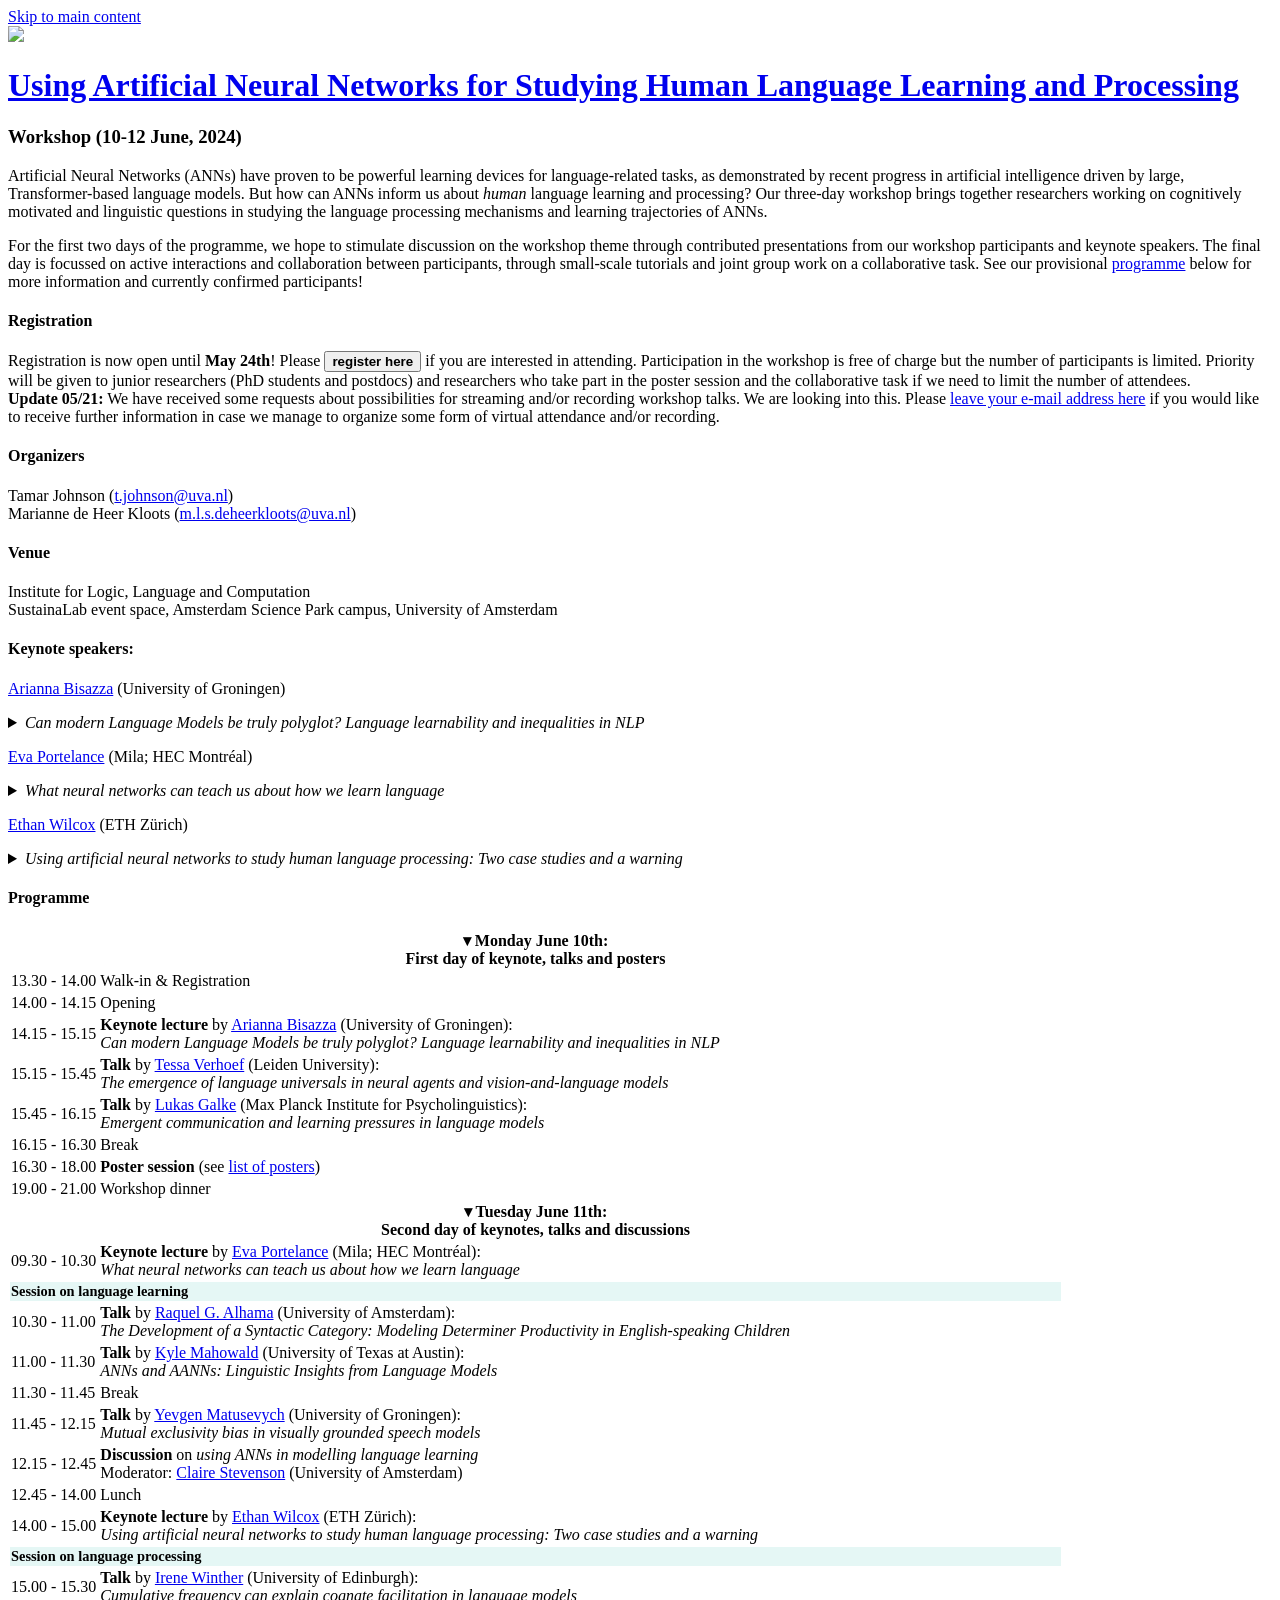
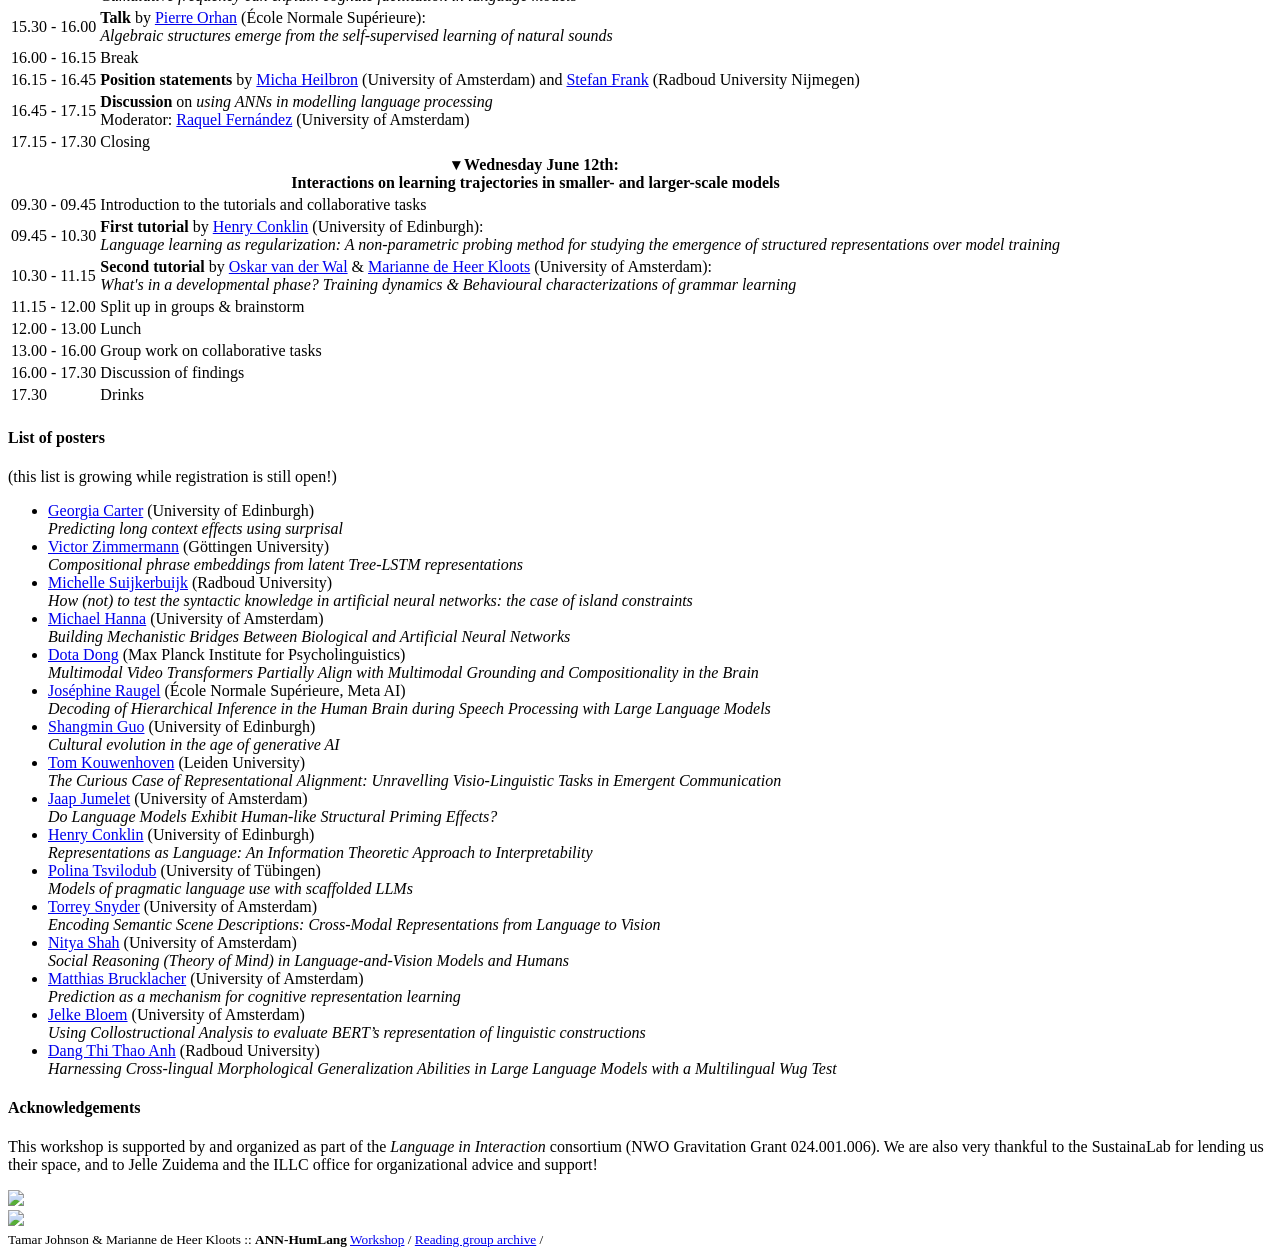
==== ANN-HumLang/public/index.html @ 390c426d "add posters" ====
<!DOCTYPE html>
<html lang="en-US">

<head>
	<meta name="generator" content="Hugo 0.124.1">
  <meta http-equiv="X-Clacks-Overhead" content="GNU Terry Pratchett" />
  <meta charset="utf-8">
  <meta name="viewport" content="width=device-width, initial-scale=1.0" />
<link rel="shortcut icon" href="https://ANN-HumLang.github.io/images/favicon.png" />
<title>Using Artificial Neural Networks for Studying Human Language Learning and Processing</title>
<meta name="title" content="Using Artificial Neural Networks for Studying Human Language Learning and Processing" />
<meta name="description" content="Workshop organized at Institute for Logic, Language, and Computation, University of Amsterdam." />
<meta name="keywords" content="" />






  
  <meta property="og:title" content="" />
<meta property="og:description" content="Workshop organized at Institute for Logic, Language, and Computation, University of Amsterdam." />
<meta property="og:type" content="website" />
<meta property="og:url" content="https://ANN-HumLang.github.io/" /><meta property="og:image" content="https://ANN-HumLang.github.io/images/share.webp" /><meta property="og:site_name" content="Using Artificial Neural Networks for Studying Human Language Learning and Processing" />


  
  <meta name="twitter:card" content="summary_large_image" />
<meta name="twitter:image" content="https://ANN-HumLang.github.io/images/share.webp" /><meta name="twitter:title" content=""/>
<meta name="twitter:description" content="Workshop organized at Institute for Logic, Language, and Computation, University of Amsterdam."/>
      <meta name="twitter:site" content="@mariannedhk"/>


  
  <meta itemprop="name" content="">
<meta itemprop="description" content="Workshop organized at Institute for Logic, Language, and Computation, University of Amsterdam.">

<meta name="referrer" content="no-referrer-when-downgrade" />

  
  <link href="/herman-light.min.css" rel="stylesheet">

  

  

  <link rel="alternate" type="application/rss+xml" href="https://ANN-HumLang.github.io/index.xml" title="Using Artificial Neural Networks for Studying Human Language Learning and Processing" />
  
</head>

<body>
  <header><script defer language="javascript" type="text/javascript" src="https://ANN-HumLang.github.io/js/jquery.min.js"></script>
<script defer language="javascript" type="text/javascript" src="https://ANN-HumLang.github.io/js/table.js"></script>

<a class="skip-link" href="#main-content">Skip to main content</a>
<div class="flex-container">
    <div class="flex-item-left">
        <img src="/images/ANN-HumLang-logo.svg">
    </div>
    <div class="flex-item-center"></div>
    <div class="flex-item-right">
        <a href="/" class="title">
            <h1>Using Artificial Neural Networks for Studying Human Language Learning and Processing</h1>
        </a>
    </div>
</div>

</header>
  <main id="main-content">

<h3 id="workshop-10-12-june-2024">Workshop (10-12 June, 2024)</h3>
<p>Artificial Neural Networks (ANNs) have proven to be powerful learning devices for language-related tasks, as demonstrated by recent progress in artificial intelligence driven by large, Transformer-based language models. But how can ANNs inform us about <em>human</em> language learning and processing? Our three-day workshop brings together researchers working on cognitively motivated and linguistic questions in studying the language processing mechanisms and learning trajectories of ANNs.</p>
<p>For the first two days of the programme, we hope to stimulate discussion on the workshop theme through contributed presentations from our workshop participants and keynote speakers. The final day is focussed on active interactions and collaboration between participants, through small-scale tutorials and joint group work on a collaborative task. See our provisional <a href="/workshop/#programme">programme</a> below for more information and currently confirmed participants!</p>
<h4 id="registration">Registration</h4>
<p>Registration is now open until <strong>May 24th</strong>! Please 
<a href="https://forms.gle/6yn1ZRv7jf6pAVyE6"><button><b>register here</b></button></a> if you are interested in attending. Participation in the workshop is free of charge but the number of participants is limited. Priority will be given to junior researchers (PhD students and postdocs) and researchers who take part in the poster session and the collaborative task if we need to limit the number of attendees.<br>
<strong>Update 05/21:</strong> We have received some requests about possibilities for streaming and/or recording workshop talks. We are looking into this. Please <a href="https://forms.gle/ntAomXz2mYUMQXpY8">leave your e-mail address here</a> if you would like to receive further information in case we manage to organize some form of virtual attendance and/or recording.</p>
<h4 id="organizers">Organizers</h4>
<p>Tamar Johnson (<a href="mailto:t.johnson@uva.nl">t.johnson@uva.nl</a>)<br>
Marianne de Heer Kloots (<a href="mailto:m.l.s.deheerkloots@uva.nl">m.l.s.deheerkloots@uva.nl</a>)</p>
<h4 id="venue">Venue</h4>
<p>Institute for Logic, Language and Computation<br>
SustainaLab event space, Amsterdam Science Park campus, University of Amsterdam</p>
<h4 id="keynote-speakers">Keynote speakers:</h4>
<p><a href="https://www.cs.rug.nl/~bisazza/">Arianna Bisazza</a> (University of Groningen)<br>
<details>
    <summary><em>Can modern Language Models be truly polyglot? Language learnability and inequalities in NLP</em></summary>
    <p>Despite their impressive advances, modern Language Models (LMs) are still far from reaching language equality, i.e. comparable performance in all languages.
The uneven amount of data available in different languages is often recognized as the main culprit. However, another obstacle to language equality is posed by the observation that some languages are intrinsically more difficult to model than others by modern LM architectures, even when training data size is controlled for.</p>
<p>In this talk, I will present evidence supporting this observation, coming from different tasks and different evaluation methodologies (e.g. using natural versus synthetic languages).
I will then argue for the usefulness of artificial languages to unravel the complex interplay between language properties and learnability by neural networks.
Finally, I will provide an outlook of my upcoming project aimed at improving language modeling for (low-resource) morphologically rich languages, taking inspiration from child language acquisition.</p>

</details></p>
<p><a href="https://evaportelance.github.io/">Eva Portelance</a> (Mila; HEC Montréal)<br>
<details>
    <summary><em>What neural networks can teach us about how we learn language</em></summary>
    <p>How can modern neural networks like large language models be useful to the field of language acquisition, and more broadly cognitive science, if they are not a priori designed to be cognitive models? As developments towards natural language understanding and generation have improved leaps and bounds, with models like GPT-4, the question of how they can inform our understanding of human language acquisition has re-emerged. This talk address how AI models as objects of study can indeed be useful tools for understanding how humans learn language. It will present three approaches for studying human learning behaviour using different types of neural networks and experimental designs, each illustrated through a specific case study.</p>
<p>Understanding how humans learn is an important problem for cognitive science and a window into how our minds work. Additionally, human learning is in many ways the most efficient and effective algorithm there is for learning language; understanding how humans learn can help us design better AI models in the future.</p>

</details></p>
<p><a href="https://wilcoxeg.github.io/">Ethan Wilcox</a> (ETH Zürich)<br>
<details>
    <summary><em>Using artificial neural networks to study human language processing: Two case studies and a warning</em></summary>
    Neural network language models are pure prediction engines, they have no communicative intent, and they do not learn language through social interactions. Despite this, I argue that they can be used to study human language processing, in particular, to empirically evaluate theories that are based on probability distributions over words. In the first half of this talk, I discuss two case studies in this vein, focusing on psycholinguistic theories of incremental processing, as well as regressions, or backward saccades between words. In the second half of the talk, I take a step back and discuss the impact of scaling for the usefulness of ANNs in psycholinguistics research. Scaling is the trend toward producing ever-larger models, both in terms of parameter counts and in terms of the amount of data they are trained on. While largely beneficial to performance on downstream benchmarking tasks, scaling has several downsides for computational psycholinguistics. I will discuss the scientific and practical challenges presented by scaling for neural network modeling, as well as the benefits that would result from human-scale language modeling research.
</details></p>
<h4 id="programme">Programme</h4>


<div class="wrapper">
<table border="0">
  <tr  class="header">
      <th colspan="2"><span>▾</span> Monday June 10th: <br>First day of keynote, talks and posters</th>
  </tr>
  <tr>
    <td>13.30 - 14.00</td>
    <td>
    Walk-in & Registration
    </td>
  </tr>
  <tr>
    <td>14.00 - 14.15</td>
    <td>
    Opening
    </td>
  </tr>
  <tr>
    <td>14.15 - 15.15</td>
    <td>
    <b>Keynote lecture</b> by <a href="https://www.cs.rug.nl/~bisazza/">Arianna Bisazza</a> (University of Groningen):
    <br>
    <i>Can modern Language Models be truly polyglot? Language learnability and inequalities in NLP</i>
    </td>
  </tr>
  <tr>
    <td>15.15 - 15.45</td>
    <td>
    <b>Talk</b> by <a href="https://sites.google.com/view/tessa-verhoef/home">Tessa Verhoef</a> (Leiden University):
    <br>
    <i>The emergence of language universals in neural agents and vision-and-language models</i>
    </td>
  </tr>
  <tr>
    <td>15.45 - 16.15</td>
    <td>
    <b>Talk</b> by <a href="https://lgalke.github.io/">Lukas Galke</a> (Max Planck Institute for Psycholinguistics):
    <br>
    <i>Emergent communication and learning pressures in language models</i>
    </td>
  </tr>
  <tr>
    <td>16.15 - 16.30</td>
    <td>
    Break
    </td>
  </tr>
  <tr>
    <td>16.30 - 18.00</td>
    <td>
    <b>Poster session</b> (see <a href="#list-of-posters">list of posters</a>)
    </td>
  </tr>
  <tr>
    <td>19.00 - 21.00</td>
    <td>
    Workshop dinner
    </td>
  </tr>
  <tr class="header">
    <th colspan="2"><span>▾</span> Tuesday June 11th: <br>Second day of keynotes, talks and discussions</th>
  </tr>
  <tr>
    <td>09.30 - 10.30</td>
    <td>
    <b>Keynote lecture</b> by <a href="https://evaportelance.github.io/">Eva Portelance</a> (Mila; HEC Montréal):<br>
    <i>What neural networks can teach us about how we learn language</i>
    </td>
  </tr>
  <tr style="font-size:90%;font-weight:bold;background-color:rgba(0, 180, 157, 0.1)">
  <td colspan="2">Session on language learning</td>
  </tr>
  <tr class="session">
    <td>10.30 - 11.00</td>
    <td>
    <b>Talk</b> by <a href="https://rgalhama.github.io/">Raquel G. Alhama</a> (University of Amsterdam):
    <br>
    <i>The Development of a Syntactic Category: Modeling Determiner Productivity in English-speaking Children</i>
    </td>
  </tr>
  <tr class="session">
    <td>11.00 - 11.30</td>
    <td>
    <b>Talk</b> by <a href="https://mahowak.github.io/">Kyle Mahowald</a> (University of Texas at Austin):
    <br>
    <i>ANNs and AANNs: Linguistic Insights from Language Models</i>
    </td>
  </tr>
  <tr class="session">
    <td>11.30 - 11.45</td>
    <td>
    Break
    </td>
  </tr>
  <tr class="session">
    <td>11.45 - 12.15</td>
    <td>
    <b>Talk</b> by <a href="https://yevgen.web.rug.nl/">Yevgen Matusevych</a> (University of Groningen):
    <br>
    <i>Mutual exclusivity bias in visually grounded speech models</i>
    </td>
  </tr>
  <tr class="session">
    <td>12.15 - 12.45</td>
    <td>
    <b>Discussion</b> on <i>using ANNs in modelling language learning</i>
    <br>
    Moderator: <a href="https://www.uva.nl/en/profile/s/t/c.e.stevenson/c.e.stevenson.html">Claire Stevenson</a> (University of Amsterdam)
    </td>
  </tr>
  </tr>
  <tr>
    <td>12.45 - 14.00</td>
    <td>Lunch</td>
  </tr>
  <tr>
    <td>14.00 - 15.00</td>
    <td>
    <b>Keynote lecture</b> by <a href="https://wilcoxeg.github.io/">Ethan Wilcox</a> (ETH Zürich):
    <br>
    <i>Using artificial neural networks to study human language processing: Two case studies and a warning</i>
    </td>
  </tr>
  <tr style="font-size:90%;font-weight:bold;background-color:rgba(0, 180, 157, 0.1)">
  <td colspan="2">Session on language processing</td>
  </tr>
  <tr class="session">
    <td>15.00 - 15.30</td>
    <td>
    <b>Talk</b> by <a href="https://iwinther.github.io/">Irene Winther</a> (University of Edinburgh):
    <br>
    <i>Cumulative frequency can explain cognate facilitation in language models</i>
    </td>
  </tr>
  <tr class="session">
    <td>15.30 - 16.00</td>
    <td>
    <b>Talk</b> by <a href="https://scholar.google.nl/citations?user=hC9ygKAAAAAJ&hl=en&oi=ao">Pierre Orhan</a> (École Normale Supérieure):
    <br>
    <i>Algebraic structures emerge from the self-supervised learning of natural sounds</i>
    </td>
  </tr>
  <tr class="session">
    <td>16.00 - 16.15</td>
    <td>
    Break
    </td>
  </tr>
  <tr class="session">
    <td>16.15 - 16.45</td>
    <td>
    <b>Position statements</b> by <a href="https://michaheilbron.github.io/">Micha Heilbron</a> (University of Amsterdam) and <a href="http://www.stefanfrank.info/">Stefan Frank</a> (Radboud University Nijmegen)
    </td>
  </tr>
  <tr class="session">
    <td>16.45 - 17.15</td>
    <td>
    <b>Discussion</b> on <i>using ANNs in modelling language processing</i><br>
    Moderator: <a href="https://staff.fnwi.uva.nl/r.fernandezrovira/">Raquel Fernández</a> (University of Amsterdam)
    </td>
  </tr>
  <tr>
    <td>17.15 - 17.30</td>
    <td>
    Closing
    </td>
  </tr>
<tr class="header">
    <th colspan="2"><span>▾</span> Wednesday June 12th: <br>Interactions on learning trajectories in smaller- and larger-scale models</th>
</tr>
<tr>
    <td>09.30 - 09.45</td>
    <td>
    Introduction to the tutorials and collaborative tasks
    </td>
  </tr>
<tr>
    <td>09.45 - 10.30</td>
    <td>
    <b>First tutorial</b> by <a href="https://hconklin.com/">Henry Conklin</a> (University of Edinburgh): <br><i>Language learning as regularization: A non-parametric probing method for studying the emergence of structured representations over model training</i>
    </td>
  </tr>
<tr>
    <td>10.30 - 11.15</td>
    <td>
    <b>Second tutorial</b> by <a href="https://odvanderwal.nl/">Oskar van der Wal</a> & <a href="https://mdhk.net/">Marianne de Heer Kloots</a> (University of Amsterdam): <br><i>What's in a developmental phase? Training dynamics & Behavioural characterizations of grammar learning</i>
    </td>
  </tr>
<tr>
    <td>11.15 - 12.00</td>
    <td>
    Split up in groups & brainstorm
    </td>
  </tr>
<tr>
    <td>12.00 - 13.00</td>
    <td>
    Lunch
    </td>
  </tr>
<tr>
    <td>13.00 - 16.00</td>
    <td>
    Group work on collaborative tasks
    </td>
  </tr>
<tr>
    <td>16.00 - 17.30</td>
    <td>
    Discussion of findings
    </td>
  </tr>
<tr>
    <td>17.30</td>
    <td>
    Drinks
    </td>
  </tr>
</table>
</div>

<h4 id="list-of-posters">List of posters</h4>
<p>(this list is growing while registration is still open!)</p>
<ul>
<li><a href="https://gacarter.github.io/">Georgia Carter</a> (University of Edinburgh)<br>
<em>Predicting long context effects using surprisal</em></li>
<li><a href="https://axtimhaus.eu/">Victor Zimmermann</a> (Göttingen University)<br>
<em>Compositional phrase embeddings from latent Tree-LSTM representations</em></li>
<li><a href="https://www.ru.nl/en/people/suijkerbuijk-m">Michelle Suijkerbuijk</a> (Radboud University)<br>
<em>How (not) to test the syntactic knowledge in artificial neural networks: the case of island constraints</em></li>
<li><a href="https://hannamw.github.io/">Michael Hanna</a> (University of Amsterdam)<br>
<em>Building Mechanistic Bridges Between Biological and Artificial Neural Networks</em></li>
<li><a href="https://tianaidong.github.io/">Dota Dong</a> (Max Planck Institute for Psycholinguistics)<br>
<em>Multimodal Video Transformers Partially Align with Multimodal Grounding and Compositionality in the Brain</em></li>
<li><a href="https://www.linkedin.com/in/jos%C3%A9phine-raugel-738283134/">Joséphine Raugel</a> (École Normale Supérieure, Meta AI)<br>
<em>Decoding of Hierarchical Inference in the Human Brain during Speech Processing with Large Language Models</em></li>
<li><a href="https://scholar.google.com/citations?user=cpOrbSoAAAAJ&hl=en">Shangmin Guo</a> (University of Edinburgh)<br>
<em>Cultural evolution in the age of generative AI</em></li>
<li><a href="https://www.universiteitleiden.nl/en/staffmembers/tom-kouwenhoven#tab-1">Tom Kouwenhoven</a> (Leiden University)<br>
<em>The Curious Case of Representational Alignment: Unravelling Visio-Linguistic Tasks in Emergent Communication</em></li>
<li><a href="https://jumelet.ai/">Jaap Jumelet</a> (University of Amsterdam)<br>
<em>Do Language Models Exhibit Human-like Structural Priming Effects?</em></li>
<li><a href="https://hconklin.com/">Henry Conklin</a> (University of Edinburgh)<br>
<em>Representations as Language: An Information Theoretic Approach to Interpretability</em></li>
<li><a href="https://scholar.google.com/citations?user=GrYhyIQAAAAJ&hl=en">Polina Tsvilodub</a> (University of Tübingen)<br>
<em>Models of pragmatic language use with scaffolded LLMs</em></li>
<li><a href="https://www.linkedin.com/in/torrey-snyder-054956214/">Torrey Snyder</a> (University of Amsterdam)<br>
<em>Encoding Semantic Scene Descriptions: Cross-Modal Representations from Language to Vision</em></li>
<li><a href="https://www.linkedin.com/in/nitya-shah-320834267/">Nitya Shah</a> (University of Amsterdam)<br>
<em>Social Reasoning (Theory of Mind) in Language-and-Vision Models and Humans</em></li>
<li><a href="https://www.uva.nl/en/profile/b/r/m.m.brucklacher/m.m.brucklacher.html">Matthias Brucklacher</a> (University of Amsterdam)<br>
<em>Prediction as a mechanism for cognitive representation learning</em></li>
<li><a href="https://www.uva.nl/profiel/b/l/j.bloem/j.bloem.html">Jelke Bloem</a> (University of Amsterdam)<br>
<em>Using Collostructional Analysis to evaluate BERT&rsquo;s representation of linguistic constructions</em></li>
<li><a href="https://www.linkedin.com/in/thi-thao-anh-dang/">Dang Thi Thao Anh</a> (Radboud University)<br>
<em>Harnessing Cross-lingual Morphological Generalization Abilities in Large Language Models with a Multilingual Wug Test</em></li>
</ul>
<h4 id="acknowledgements">Acknowledgements</h4>
<p>This workshop is supported by and organized as part of the <em>Language in Interaction</em> consortium (NWO Gravitation Grant 024.001.006). We are also very thankful to the SustainaLab for lending us their space, and to Jelle Zuidema and the ILLC office for organizational advice and support!</p>


<div class="flex-container">
    <div class="flex-item-left">
        <a href="https://www.dcc.ru.nl/languageininteraction/"><img src="/images/LiI_Logo_450px.jpg" width=300></img></a>
    </div>
    <div class="flex-item-center"></div>
    <div class="flex-item-right">
        <a href="https://sustainalab.nl/"><img src="https://www.sustainalab.nl/wp-content/uploads/2023/11/SustainaLab_Logo_RGB.png" width=150></img></a>
    </div>
</div>




  </main>
  <footer><small>
    Tamar Johnson &amp; Marianne de Heer Kloots :: <b>ANN-HumLang</b> 
    <a href="/workshop/">Workshop</a> /
    
    <a href="/reading-group-archive/">Reading group archive</a> /
    

    
</small></footer>

    
</body>

</html>
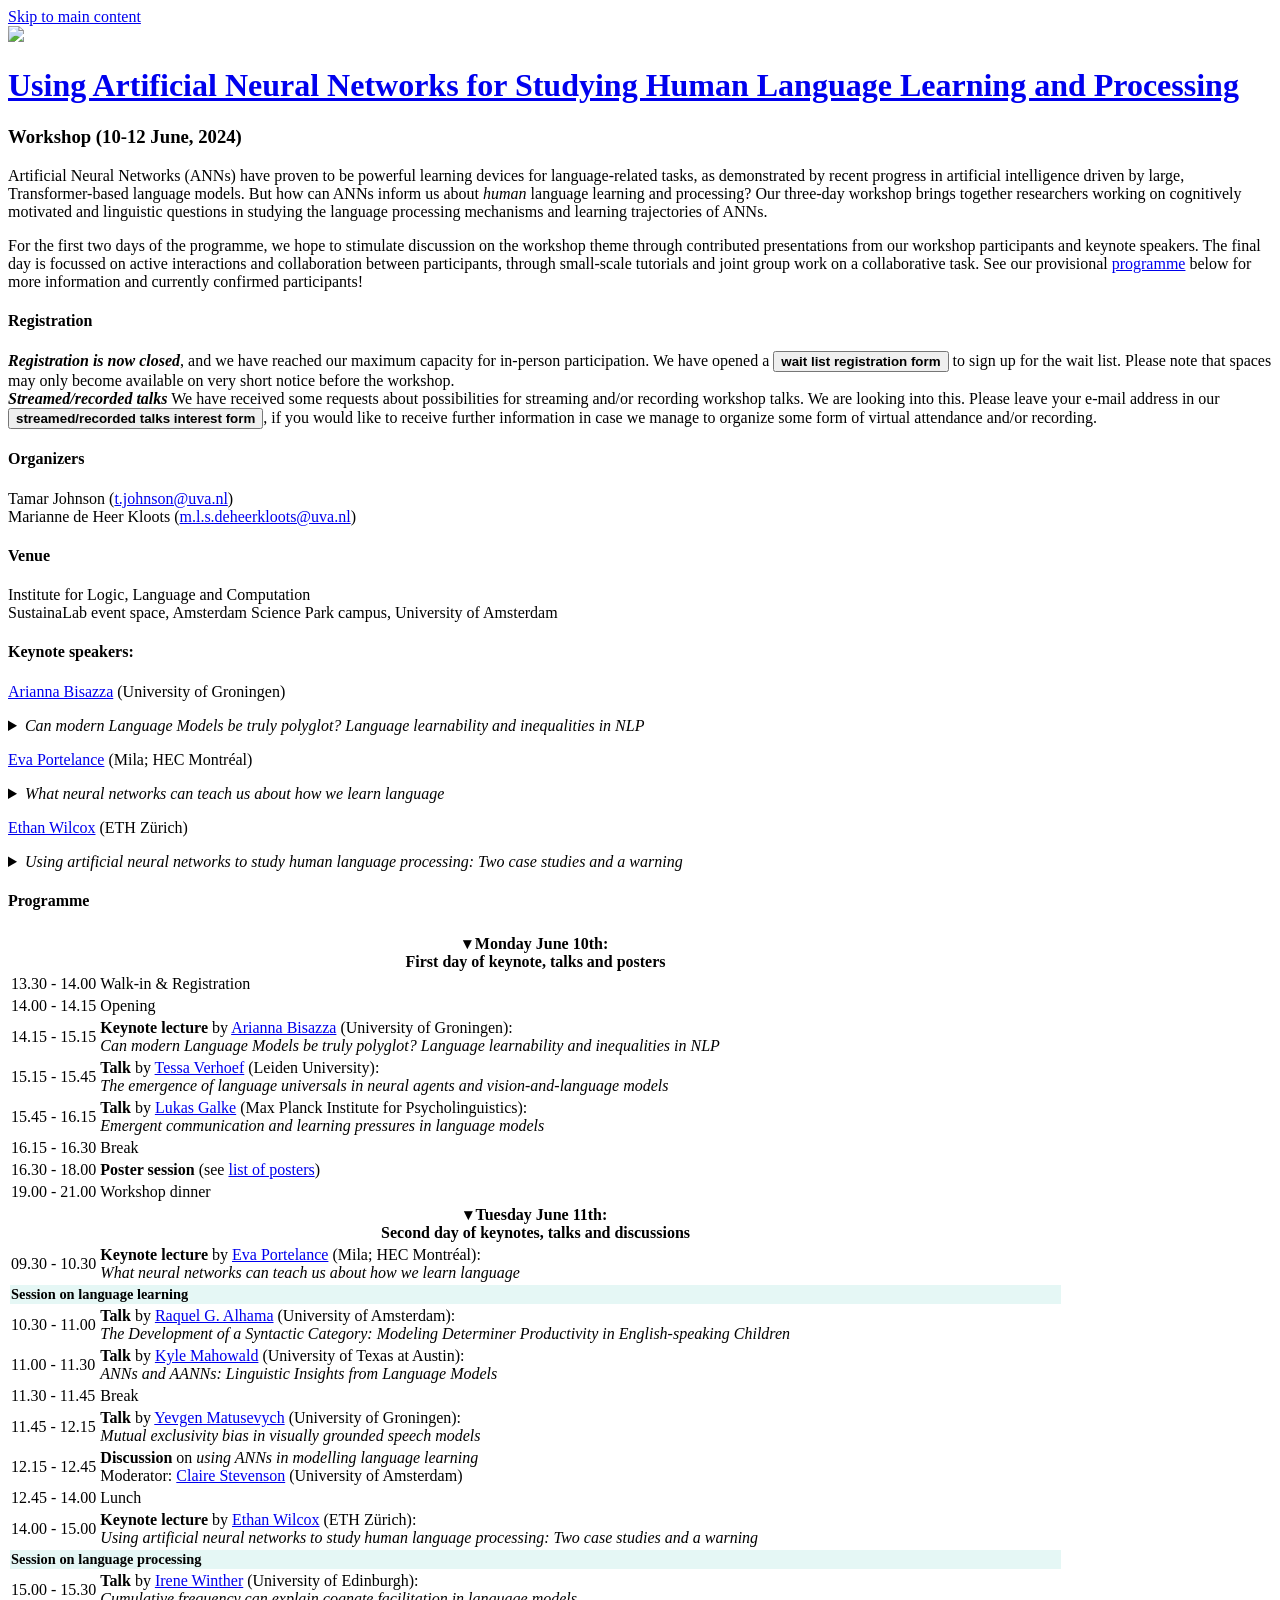
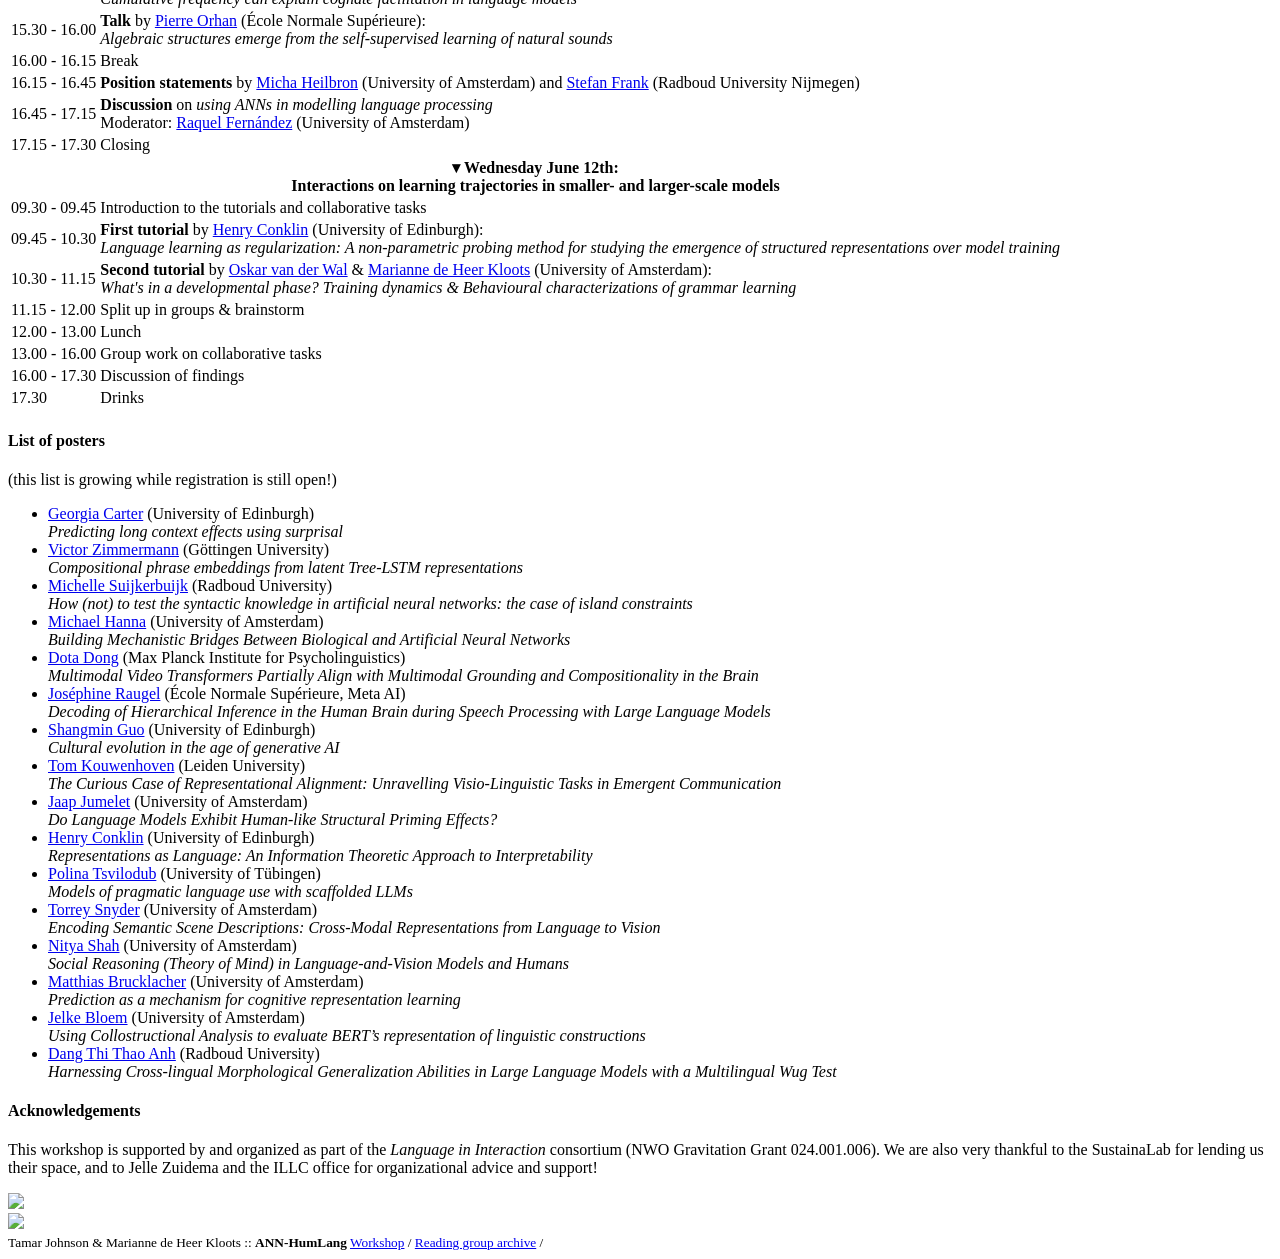
==== commit 0e2d923b: "wait list info" ====
--- a/ANN-HumLang/public/index.html
+++ b/ANN-HumLang/public/index.html
@@ -72,9 +72,10 @@
 <p>Artificial Neural Networks (ANNs) have proven to be powerful learning devices for language-related tasks, as demonstrated by recent progress in artificial intelligence driven by large, Transformer-based language models. But how can ANNs inform us about <em>human</em> language learning and processing? Our three-day workshop brings together researchers working on cognitively motivated and linguistic questions in studying the language processing mechanisms and learning trajectories of ANNs.</p>
 <p>For the first two days of the programme, we hope to stimulate discussion on the workshop theme through contributed presentations from our workshop participants and keynote speakers. The final day is focussed on active interactions and collaboration between participants, through small-scale tutorials and joint group work on a collaborative task. See our provisional <a href="/workshop/#programme">programme</a> below for more information and currently confirmed participants!</p>
 <h4 id="registration">Registration</h4>
-<p>Registration is now open until <strong>May 24th</strong>! Please 
-<a href="https://forms.gle/6yn1ZRv7jf6pAVyE6"><button><b>register here</b></button></a> if you are interested in attending. Participation in the workshop is free of charge but the number of participants is limited. Priority will be given to junior researchers (PhD students and postdocs) and researchers who take part in the poster session and the collaborative task if we need to limit the number of attendees.<br>
-<strong>Update 05/21:</strong> We have received some requests about possibilities for streaming and/or recording workshop talks. We are looking into this. Please <a href="https://forms.gle/ntAomXz2mYUMQXpY8">leave your e-mail address here</a> if you would like to receive further information in case we manage to organize some form of virtual attendance and/or recording.</p>
+<p><em><strong>Registration is now closed</strong></em>, and we have reached our maximum capacity for in-person participation. We have opened a 
+<a href="https://forms.gle/6yn1ZRv7jf6pAVyE6"><button><b>wait list registration form</b></button></a> to sign up for the wait list. Please note that spaces may only become available on very short notice before the workshop.<br>
+<em><strong>Streamed/recorded talks</strong></em> We have received some requests about possibilities for streaming and/or recording workshop talks. We are looking into this. Please leave your e-mail address in our 
+<a href="https://forms.gle/ntAomXz2mYUMQXpY8"><button><b>streamed/recorded talks interest form</b></button></a>, if you would like to receive further information in case we manage to organize some form of virtual attendance and/or recording.</p>
 <h4 id="organizers">Organizers</h4>
 <p>Tamar Johnson (<a href="mailto:t.johnson@uva.nl">t.johnson@uva.nl</a>)<br>
 Marianne de Heer Kloots (<a href="mailto:m.l.s.deheerkloots@uva.nl">m.l.s.deheerkloots@uva.nl</a>)</p>
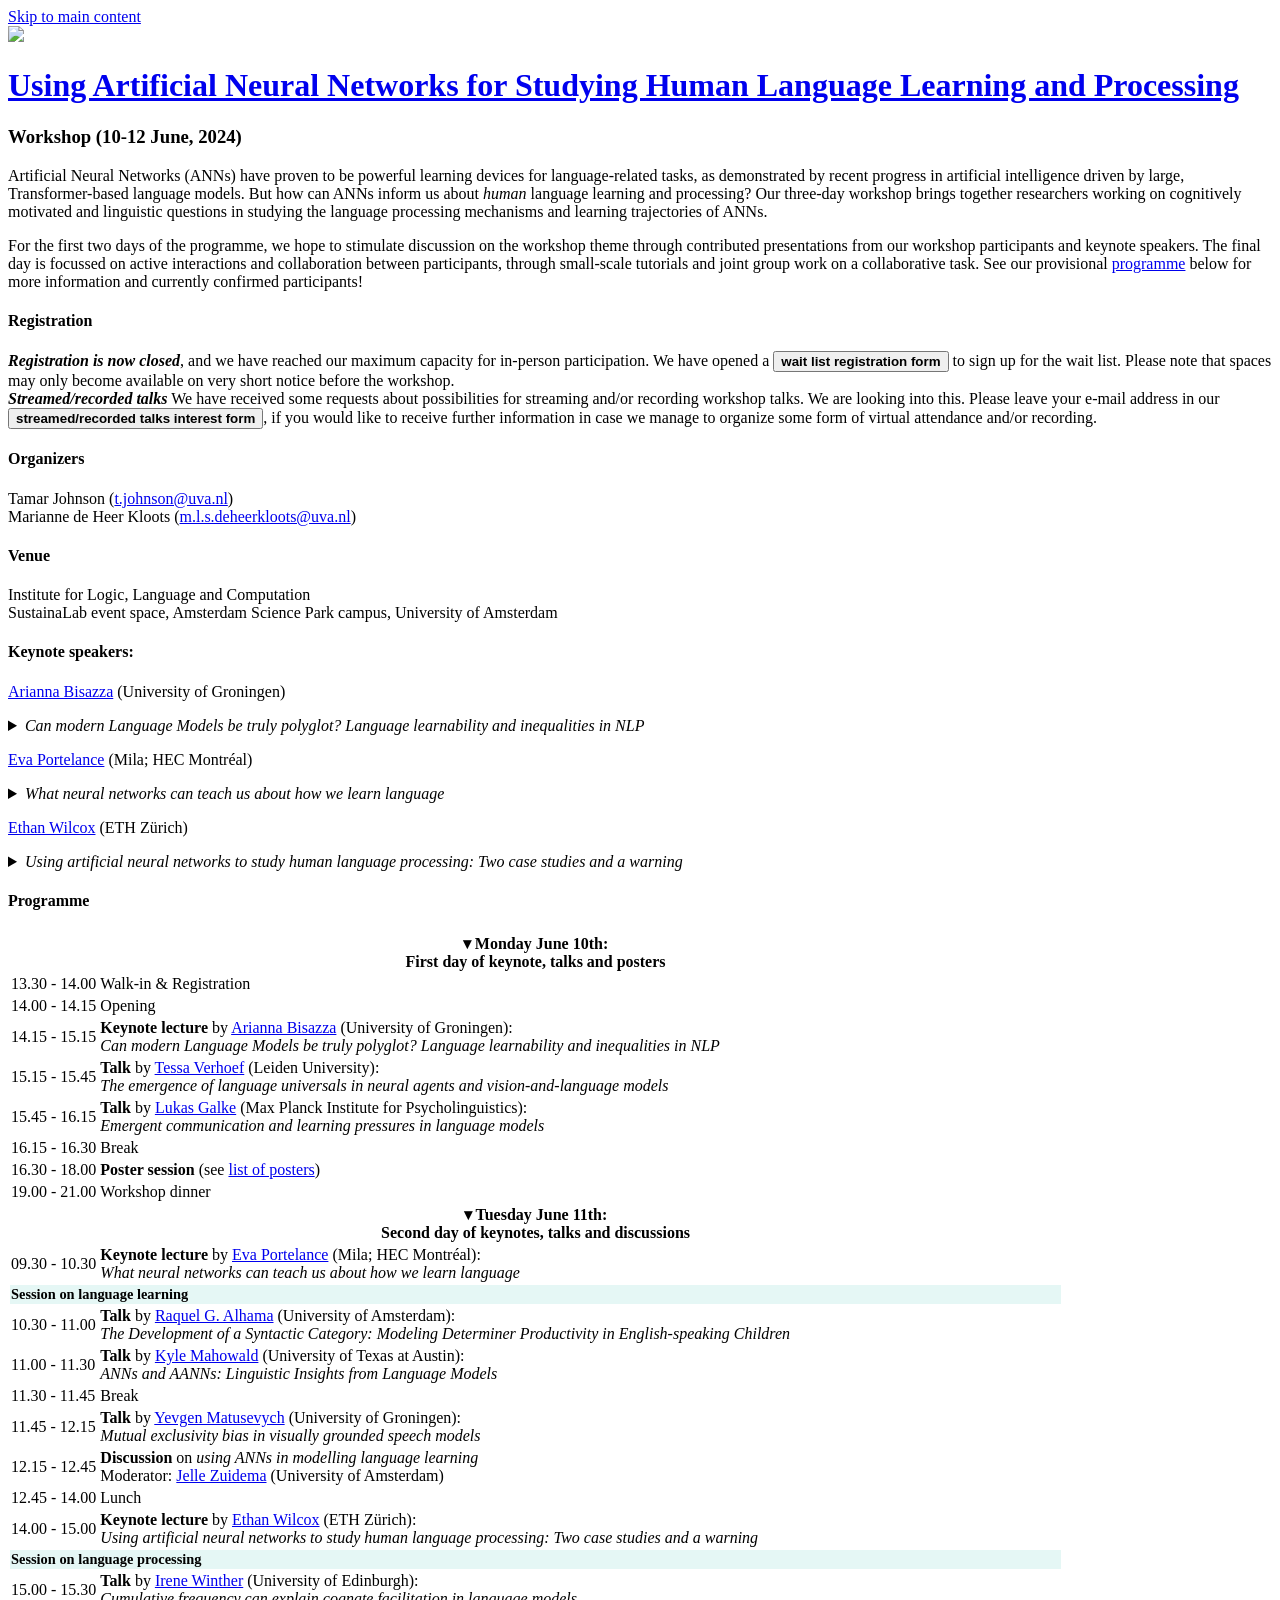
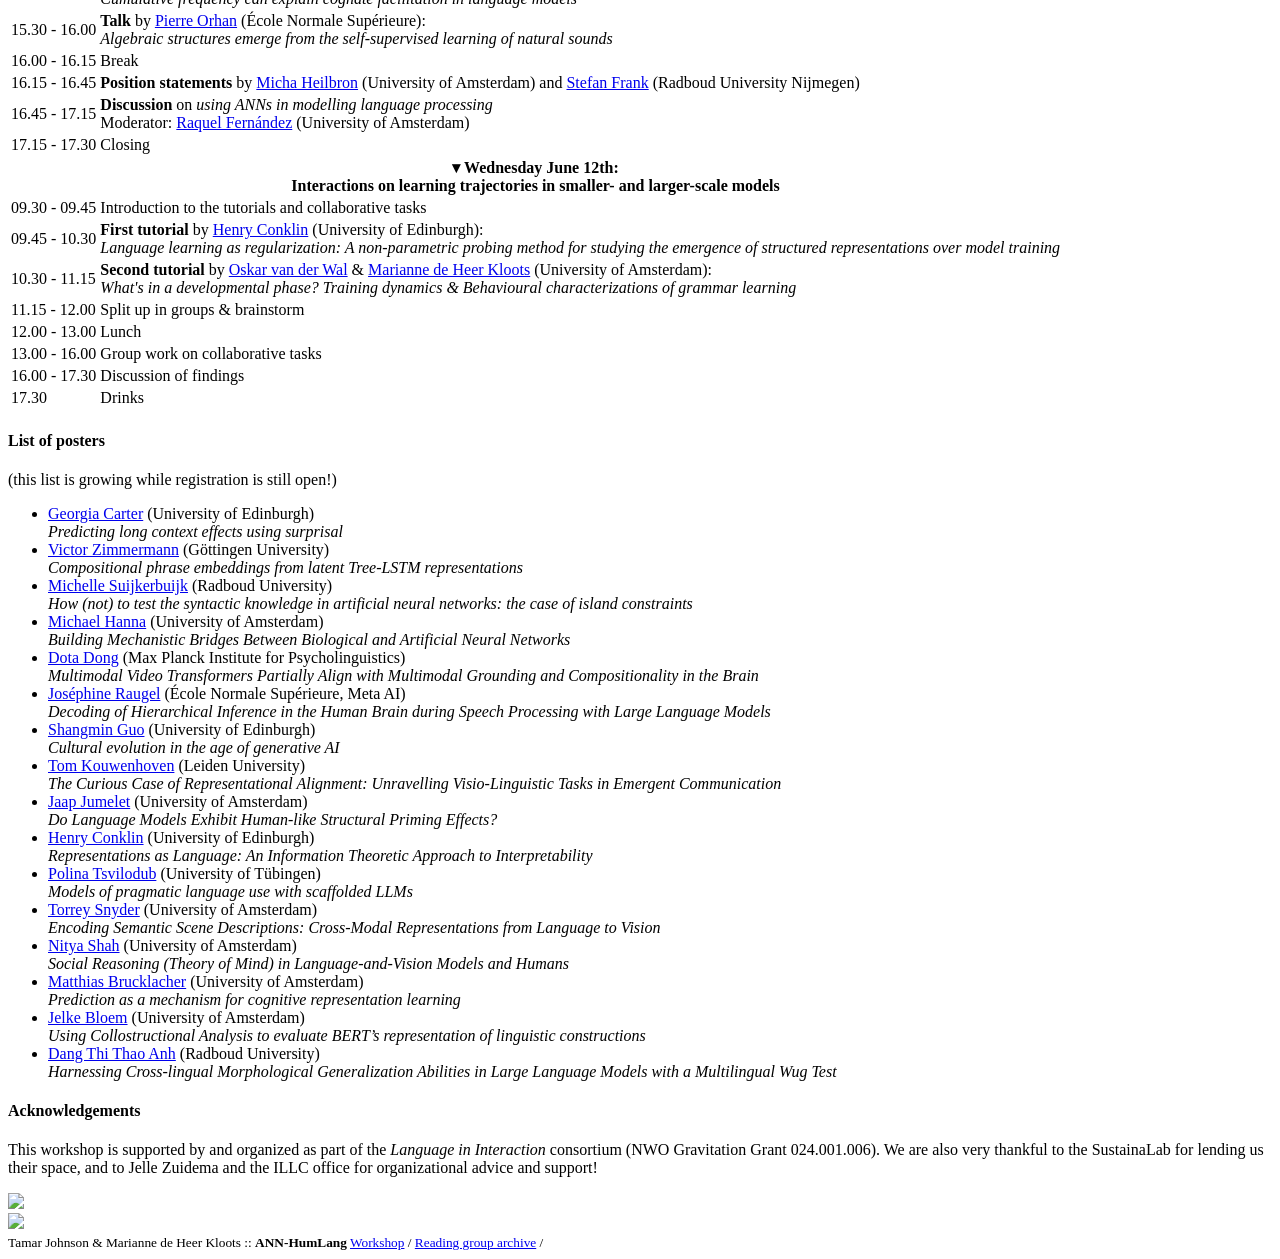
==== commit 339fb707: "add Jelle" ====
--- a/ANN-HumLang/public/index.html
+++ b/ANN-HumLang/public/index.html
@@ -215,7 +215,7 @@
     <td>
     <b>Discussion</b> on <i>using ANNs in modelling language learning</i>
     <br>
-    Moderator: <a href="https://www.uva.nl/en/profile/s/t/c.e.stevenson/c.e.stevenson.html">Claire Stevenson</a> (University of Amsterdam)
+    Moderator: <a href="https://staff.fnwi.uva.nl/w.zuidema/">Jelle Zuidema</a> (University of Amsterdam)
     </td>
   </tr>
   </tr>
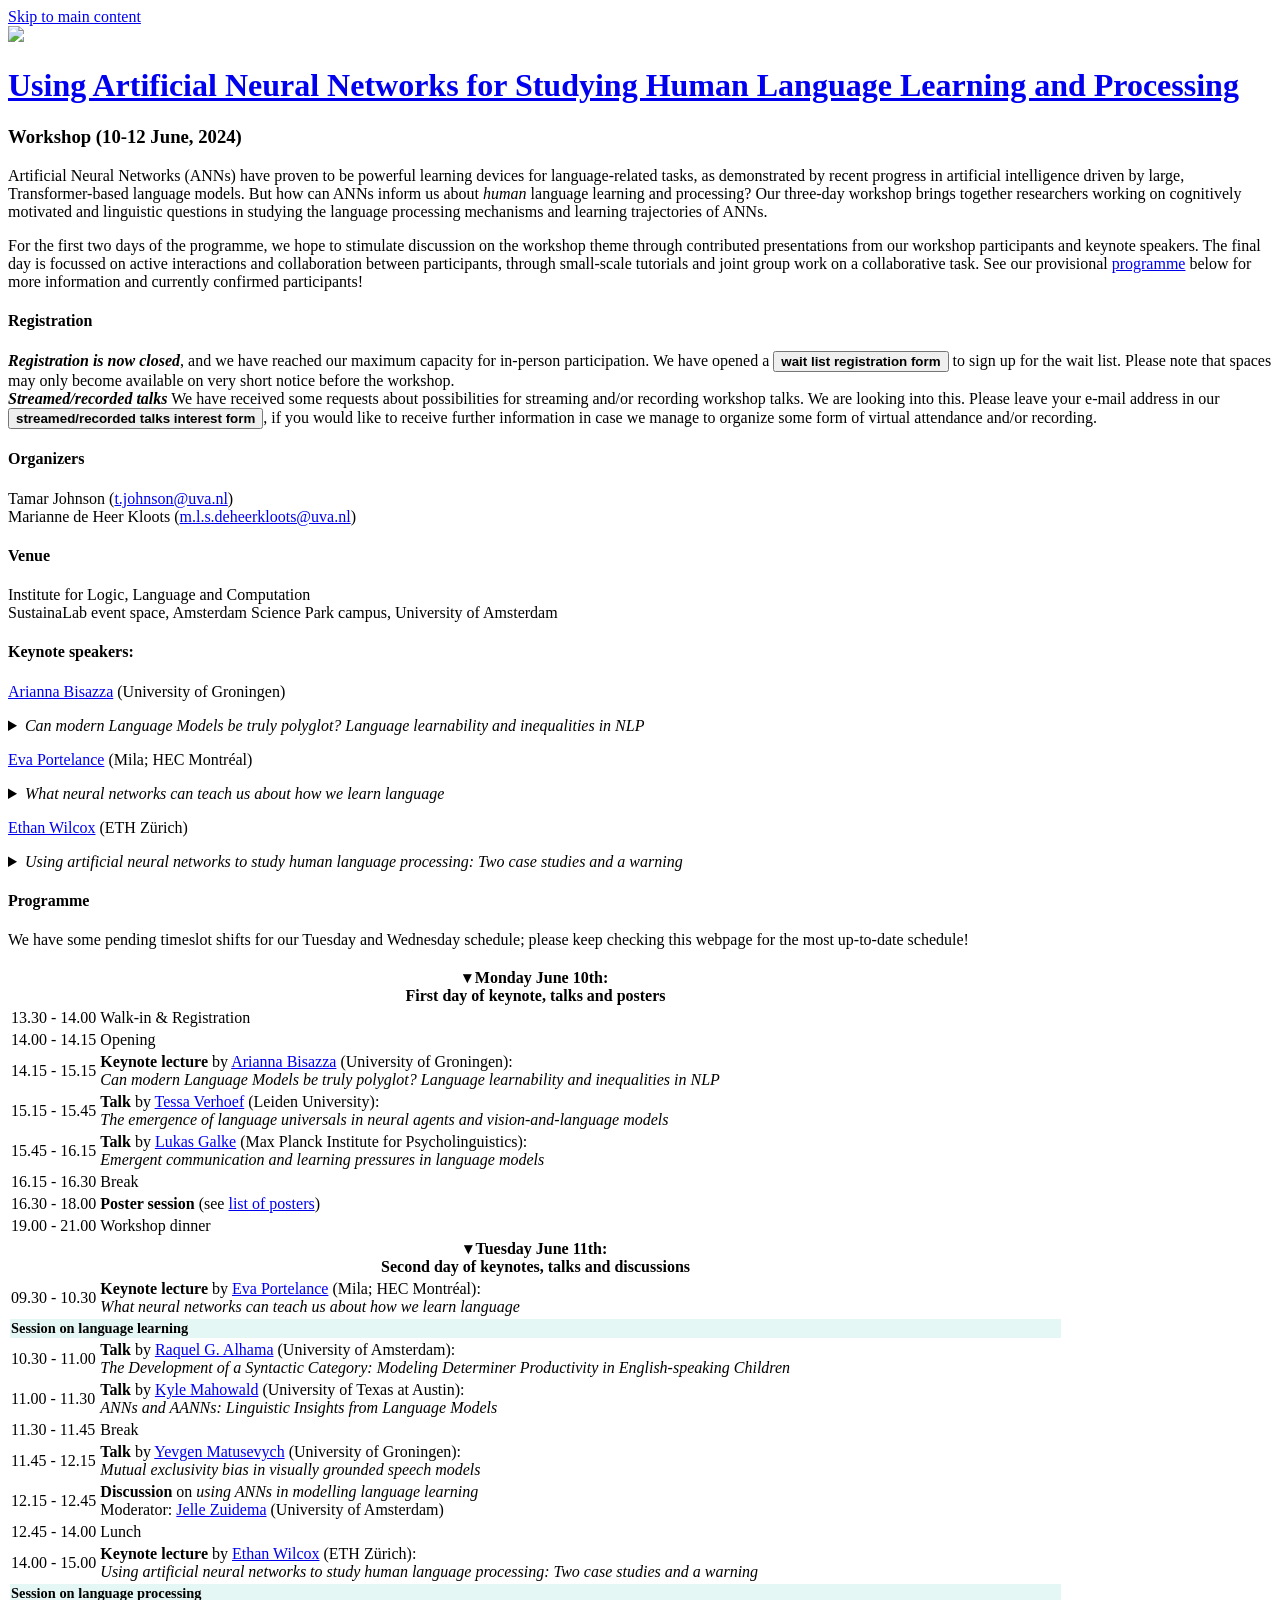
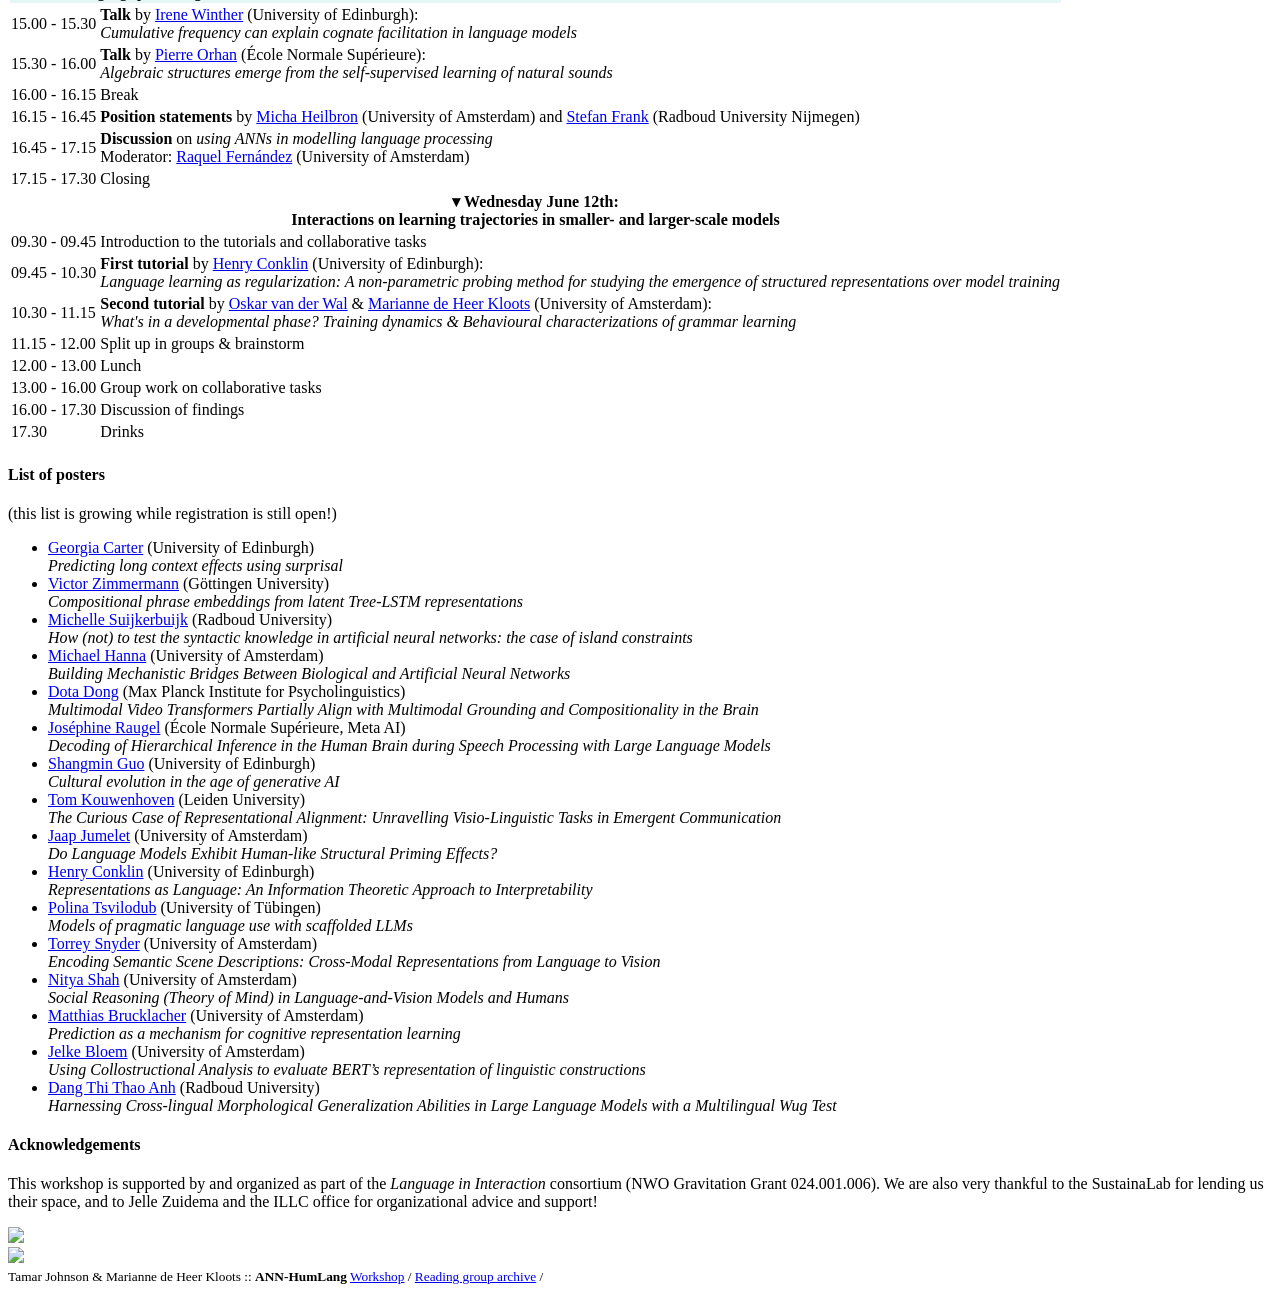
==== commit 4fd23fac: "schedule note" ====
--- a/ANN-HumLang/public/index.html
+++ b/ANN-HumLang/public/index.html
@@ -106,6 +106,7 @@
     Neural network language models are pure prediction engines, they have no communicative intent, and they do not learn language through social interactions. Despite this, I argue that they can be used to study human language processing, in particular, to empirically evaluate theories that are based on probability distributions over words. In the first half of this talk, I discuss two case studies in this vein, focusing on psycholinguistic theories of incremental processing, as well as regressions, or backward saccades between words. In the second half of the talk, I take a step back and discuss the impact of scaling for the usefulness of ANNs in psycholinguistics research. Scaling is the trend toward producing ever-larger models, both in terms of parameter counts and in terms of the amount of data they are trained on. While largely beneficial to performance on downstream benchmarking tasks, scaling has several downsides for computational psycholinguistics. I will discuss the scientific and practical challenges presented by scaling for neural network modeling, as well as the benefits that would result from human-scale language modeling research.
 </details></p>
 <h4 id="programme">Programme</h4>
+<p>We have some pending timeslot shifts for our Tuesday and Wednesday schedule; please keep checking this webpage for the most up-to-date schedule!</p>
 
 
 <div class="wrapper">
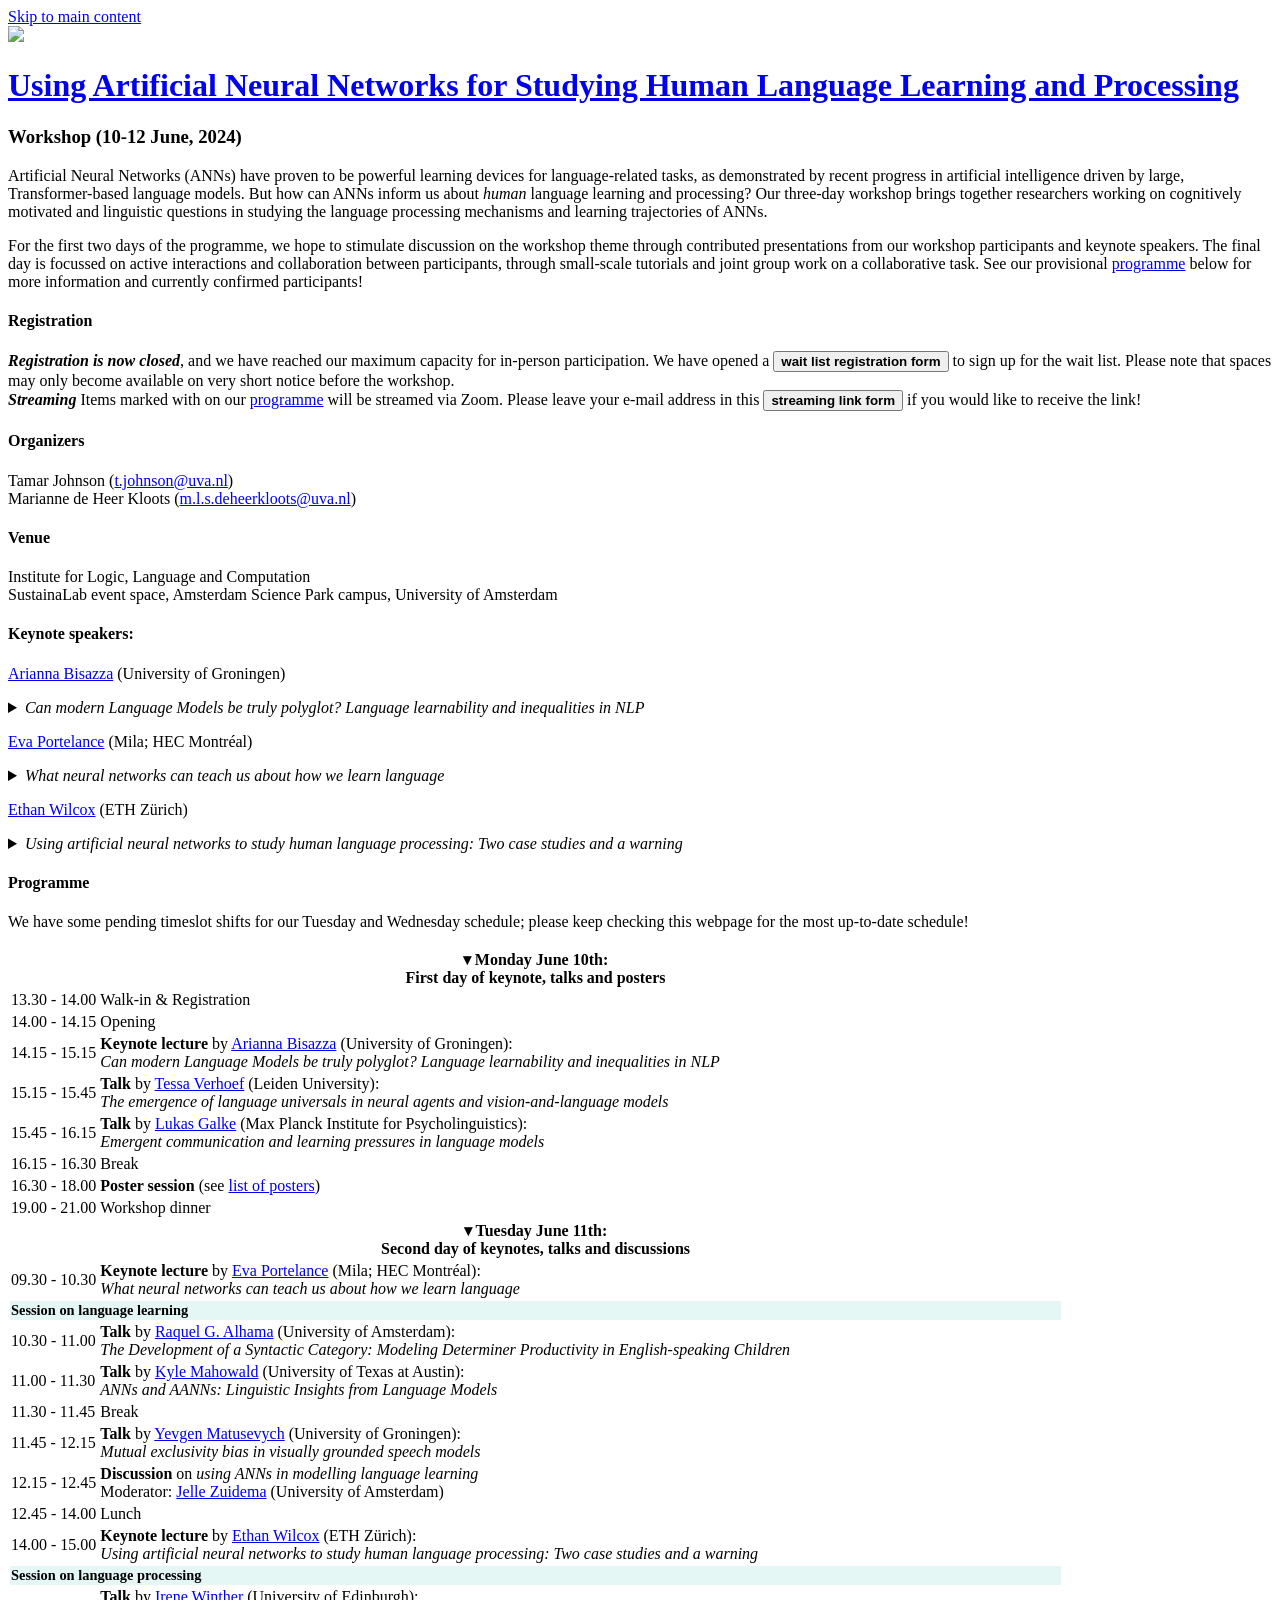
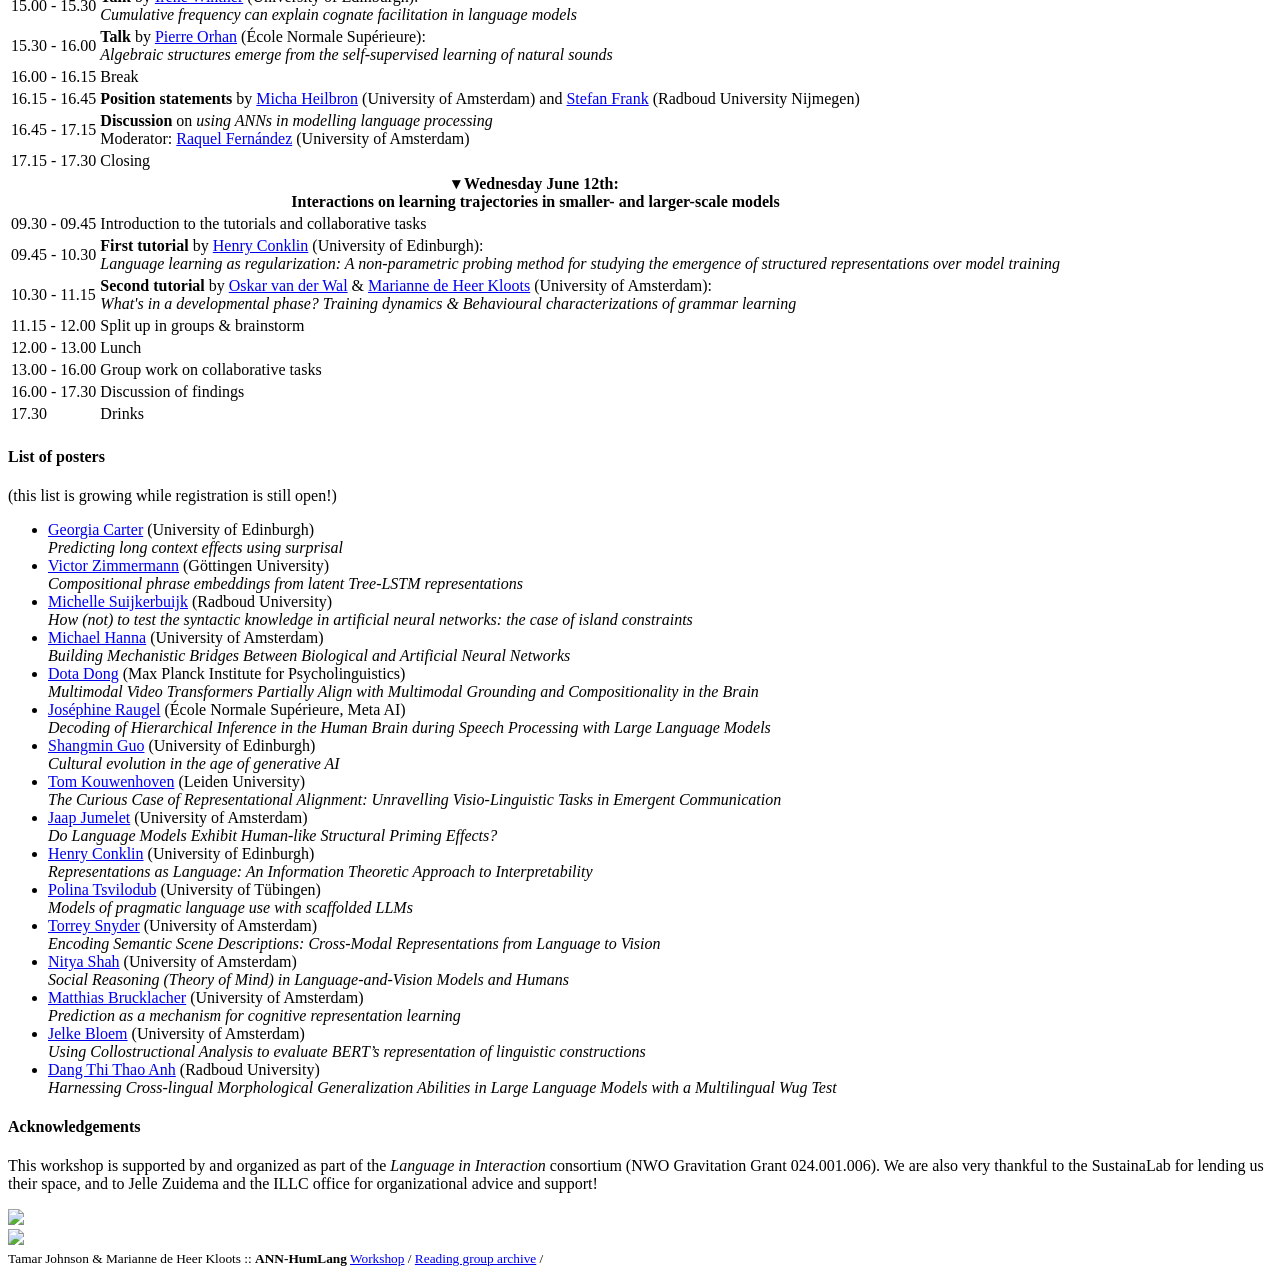
==== commit 37364a64: "streaming info" ====
--- a/ANN-HumLang/public/index.html
+++ b/ANN-HumLang/public/index.html
@@ -74,8 +74,10 @@
 <h4 id="registration">Registration</h4>
 <p><em><strong>Registration is now closed</strong></em>, and we have reached our maximum capacity for in-person participation. We have opened a 
 <a href="https://forms.gle/6yn1ZRv7jf6pAVyE6"><button><b>wait list registration form</b></button></a> to sign up for the wait list. Please note that spaces may only become available on very short notice before the workshop.<br>
-<em><strong>Streamed/recorded talks</strong></em> We have received some requests about possibilities for streaming and/or recording workshop talks. We are looking into this. Please leave your e-mail address in our 
-<a href="https://forms.gle/ntAomXz2mYUMQXpY8"><button><b>streamed/recorded talks interest form</b></button></a>, if you would like to receive further information in case we manage to organize some form of virtual attendance and/or recording.</p>
+<em><strong>Streaming</strong></em> Items marked with 
+<i class="fa-solid fa-video fa-sm"></i> on our 
+<a href="#programme">programme</a> will be streamed via Zoom. Please leave your e-mail address in this 
+<a href="https://forms.gle/ntAomXz2mYUMQXpY8"><button><b>streaming link form</b></button></a> if you would like to receive the link!</p>
 <h4 id="organizers">Organizers</h4>
 <p>Tamar Johnson (<a href="mailto:t.johnson@uva.nl">t.johnson@uva.nl</a>)<br>
 Marianne de Heer Kloots (<a href="mailto:m.l.s.deheerkloots@uva.nl">m.l.s.deheerkloots@uva.nl</a>)</p>
@@ -109,6 +111,7 @@
 <p>We have some pending timeslot shifts for our Tuesday and Wednesday schedule; please keep checking this webpage for the most up-to-date schedule!</p>
 
 
+<script src="https://kit.fontawesome.com/2502d9ad4b.js" crossorigin="anonymous"></script>
 <div class="wrapper">
 <table border="0">
   <tr  class="header">
@@ -127,7 +130,7 @@
     </td>
   </tr>
   <tr>
-    <td>14.15 - 15.15</td>
+    <td>14.15 - 15.15 <br><i class="fa-solid fa-video fa-sm"></i></td>
     <td>
     <b>Keynote lecture</b> by <a href="https://www.cs.rug.nl/~bisazza/">Arianna Bisazza</a> (University of Groningen):
     <br>
@@ -135,7 +138,7 @@
     </td>
   </tr>
   <tr>
-    <td>15.15 - 15.45</td>
+    <td>15.15 - 15.45 <br><i class="fa-solid fa-video fa-sm"></i></td>
     <td>
     <b>Talk</b> by <a href="https://sites.google.com/view/tessa-verhoef/home">Tessa Verhoef</a> (Leiden University):
     <br>
@@ -143,11 +146,11 @@
     </td>
   </tr>
   <tr>
-    <td>15.45 - 16.15</td>
+    <td>15.45 - 16.15 <br><i class="fa-solid fa-video fa-sm"></i></td>
     <td>
     <b>Talk</b> by <a href="https://lgalke.github.io/">Lukas Galke</a> (Max Planck Institute for Psycholinguistics):
     <br>
-    <i>Emergent communication and learning pressures in language models</i>
+    <i>Emergent communication and learning pressures in language models</i> 
     </td>
   </tr>
   <tr>
@@ -172,7 +175,7 @@
     <th colspan="2"><span>▾</span> Tuesday June 11th: <br>Second day of keynotes, talks and discussions</th>
   </tr>
   <tr>
-    <td>09.30 - 10.30</td>
+    <td>09.30 - 10.30 <br><i class="fa-solid fa-video fa-sm"></i></td>
     <td>
     <b>Keynote lecture</b> by <a href="https://evaportelance.github.io/">Eva Portelance</a> (Mila; HEC Montréal):<br>
     <i>What neural networks can teach us about how we learn language</i>
@@ -182,7 +185,7 @@
   <td colspan="2">Session on language learning</td>
   </tr>
   <tr class="session">
-    <td>10.30 - 11.00</td>
+    <td>10.30 - 11.00 <br><i class="fa-solid fa-video fa-sm"></i></td>
     <td>
     <b>Talk</b> by <a href="https://rgalhama.github.io/">Raquel G. Alhama</a> (University of Amsterdam):
     <br>
@@ -190,7 +193,7 @@
     </td>
   </tr>
   <tr class="session">
-    <td>11.00 - 11.30</td>
+    <td>11.00 - 11.30 <br><i class="fa-solid fa-video fa-sm"></i></td>
     <td>
     <b>Talk</b> by <a href="https://mahowak.github.io/">Kyle Mahowald</a> (University of Texas at Austin):
     <br>
@@ -212,7 +215,7 @@
     </td>
   </tr>
   <tr class="session">
-    <td>12.15 - 12.45</td>
+    <td>12.15 - 12.45 <br><i class="fa-solid fa-video fa-sm"></i></td>
     <td>
     <b>Discussion</b> on <i>using ANNs in modelling language learning</i>
     <br>
@@ -225,7 +228,7 @@
     <td>Lunch</td>
   </tr>
   <tr>
-    <td>14.00 - 15.00</td>
+    <td>14.00 - 15.00 <br><i class="fa-solid fa-video fa-sm"></i></td>
     <td>
     <b>Keynote lecture</b> by <a href="https://wilcoxeg.github.io/">Ethan Wilcox</a> (ETH Zürich):
     <br>
@@ -244,7 +247,7 @@
     </td>
   </tr>
   <tr class="session">
-    <td>15.30 - 16.00</td>
+    <td>15.30 - 16.00 <br><i class="fa-solid fa-video fa-sm"></i></td>
     <td>
     <b>Talk</b> by <a href="https://scholar.google.nl/citations?user=hC9ygKAAAAAJ&hl=en&oi=ao">Pierre Orhan</a> (École Normale Supérieure):
     <br>
@@ -258,13 +261,13 @@
     </td>
   </tr>
   <tr class="session">
-    <td>16.15 - 16.45</td>
+    <td>16.15 - 16.45 <br><i class="fa-solid fa-video fa-sm"></i></td>
     <td>
     <b>Position statements</b> by <a href="https://michaheilbron.github.io/">Micha Heilbron</a> (University of Amsterdam) and <a href="http://www.stefanfrank.info/">Stefan Frank</a> (Radboud University Nijmegen)
     </td>
   </tr>
   <tr class="session">
-    <td>16.45 - 17.15</td>
+    <td>16.45 - 17.15 <br><i class="fa-solid fa-video fa-sm"></i></td>
     <td>
     <b>Discussion</b> on <i>using ANNs in modelling language processing</i><br>
     Moderator: <a href="https://staff.fnwi.uva.nl/r.fernandezrovira/">Raquel Fernández</a> (University of Amsterdam)
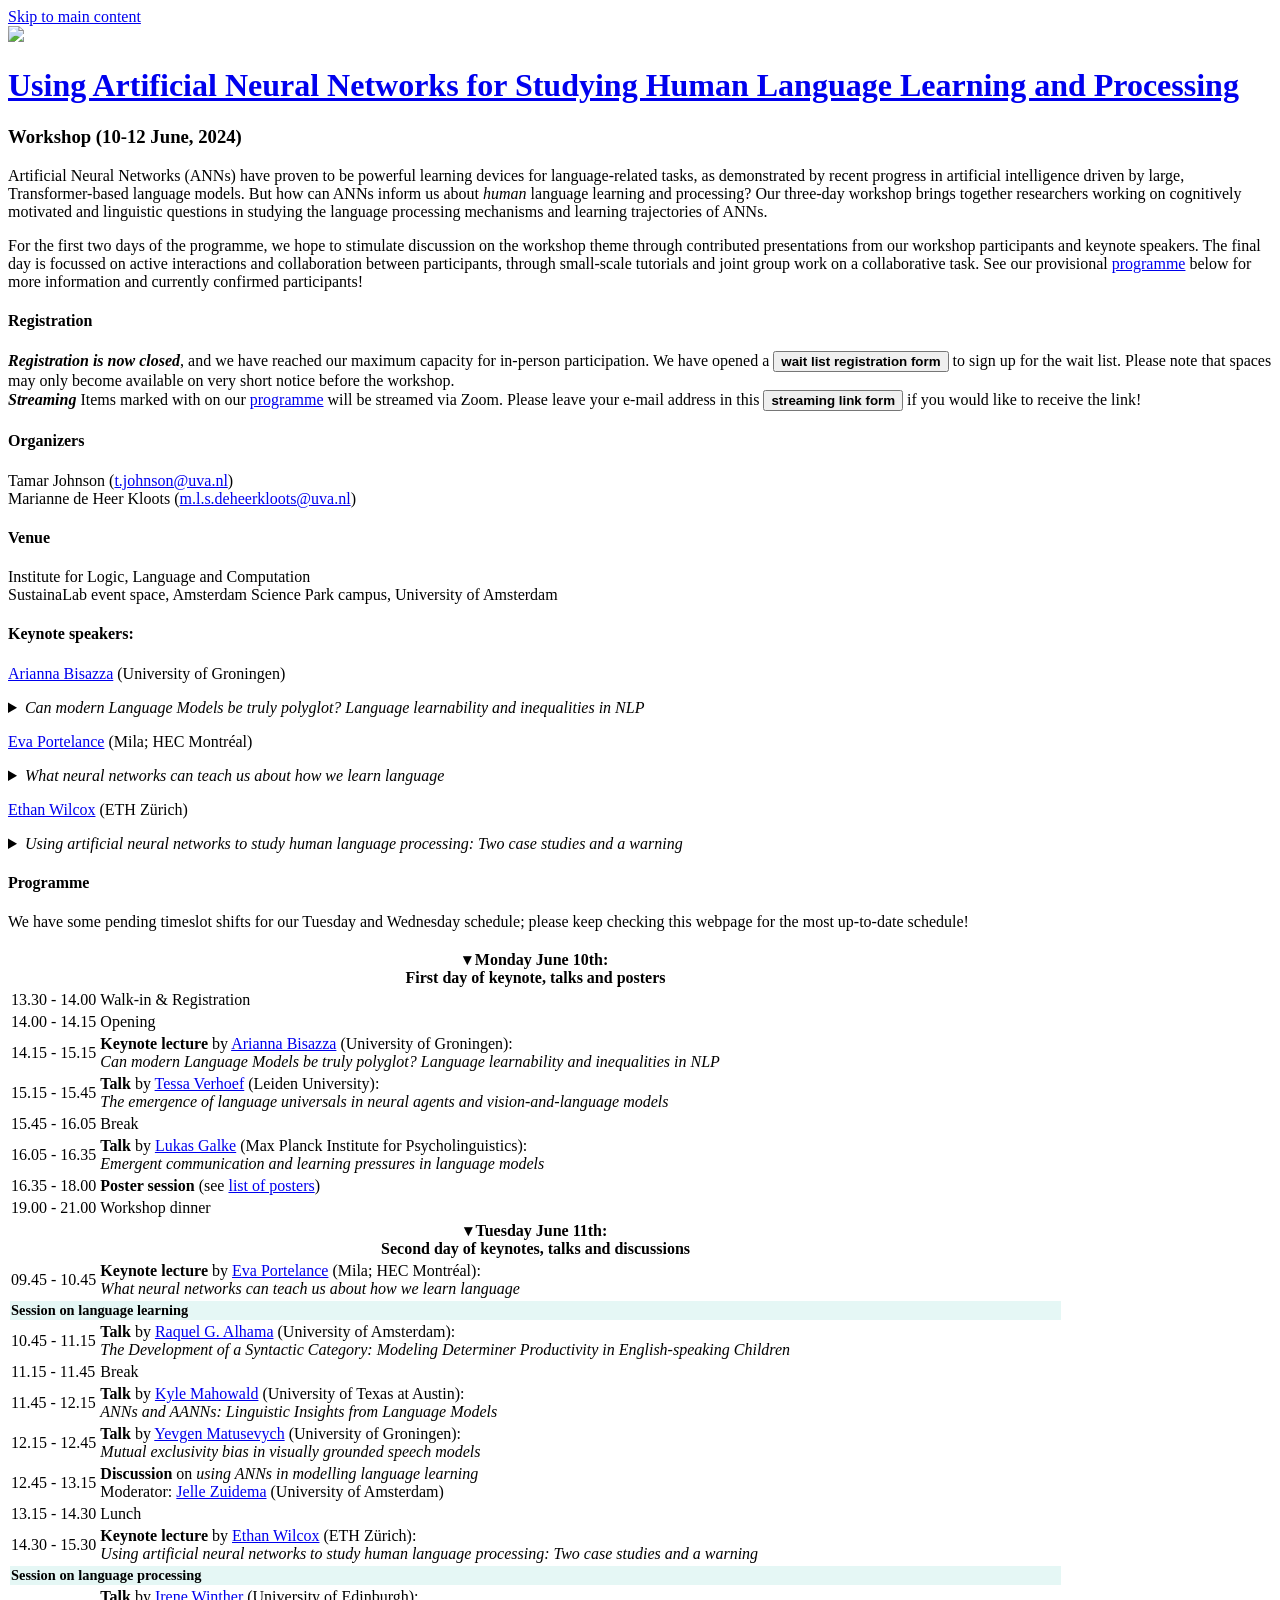
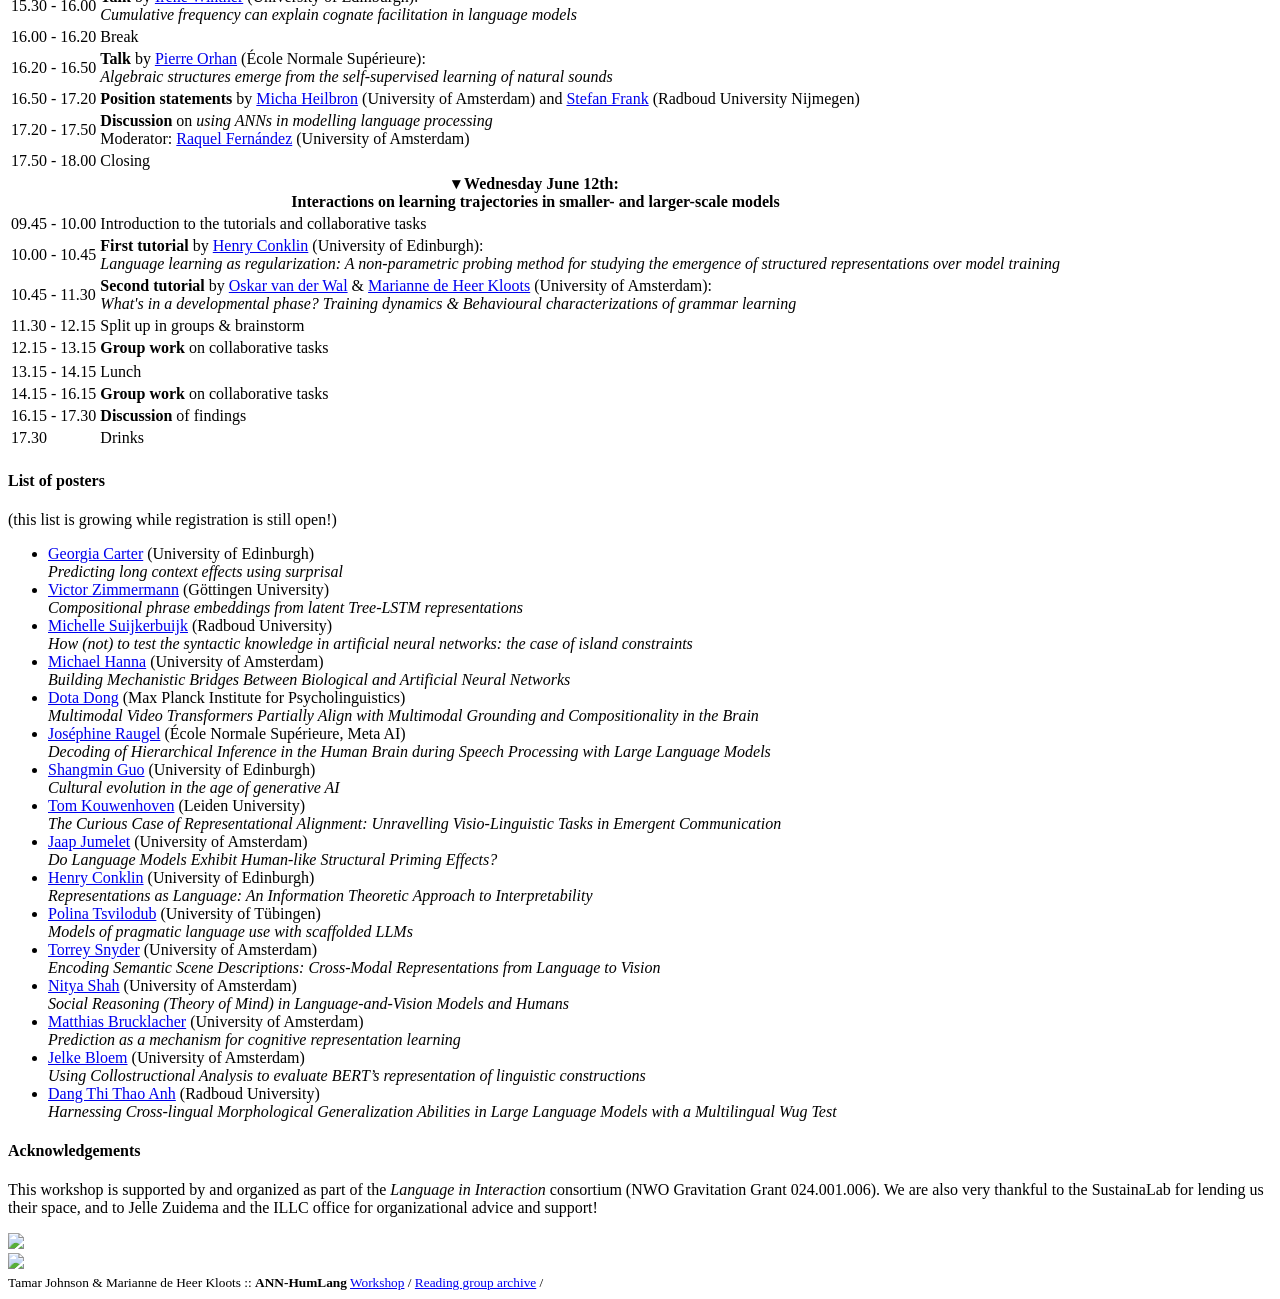
==== commit 1e46743b: "schedule changes" ====
--- a/ANN-HumLang/public/index.html
+++ b/ANN-HumLang/public/index.html
@@ -146,7 +146,13 @@
     </td>
   </tr>
   <tr>
-    <td>15.45 - 16.15 <br><i class="fa-solid fa-video fa-sm"></i></td>
+    <td>15.45 - 16.05</td>
+    <td>
+    Break
+    </td>
+  </tr>
+  <tr>
+    <td>16.05 - 16.35 <br><i class="fa-solid fa-video fa-sm"></i></td>
     <td>
     <b>Talk</b> by <a href="https://lgalke.github.io/">Lukas Galke</a> (Max Planck Institute for Psycholinguistics):
     <br>
@@ -154,13 +160,7 @@
     </td>
   </tr>
   <tr>
-    <td>16.15 - 16.30</td>
-    <td>
-    Break
-    </td>
-  </tr>
-  <tr>
-    <td>16.30 - 18.00</td>
+    <td>16.35 - 18.00</td>
     <td>
     <b>Poster session</b> (see <a href="#list-of-posters">list of posters</a>)
     </td>
@@ -175,7 +175,7 @@
     <th colspan="2"><span>▾</span> Tuesday June 11th: <br>Second day of keynotes, talks and discussions</th>
   </tr>
   <tr>
-    <td>09.30 - 10.30 <br><i class="fa-solid fa-video fa-sm"></i></td>
+    <td>09.45 - 10.45 <br><i class="fa-solid fa-video fa-sm"></i></td>
     <td>
     <b>Keynote lecture</b> by <a href="https://evaportelance.github.io/">Eva Portelance</a> (Mila; HEC Montréal):<br>
     <i>What neural networks can teach us about how we learn language</i>
@@ -185,7 +185,7 @@
   <td colspan="2">Session on language learning</td>
   </tr>
   <tr class="session">
-    <td>10.30 - 11.00 <br><i class="fa-solid fa-video fa-sm"></i></td>
+    <td>10.45 - 11.15 <br><i class="fa-solid fa-video fa-sm"></i></td>
     <td>
     <b>Talk</b> by <a href="https://rgalhama.github.io/">Raquel G. Alhama</a> (University of Amsterdam):
     <br>
@@ -193,7 +193,13 @@
     </td>
   </tr>
   <tr class="session">
-    <td>11.00 - 11.30 <br><i class="fa-solid fa-video fa-sm"></i></td>
+    <td>11.15 - 11.45</td>
+    <td>
+    Break
+    </td>
+  </tr>
+  <tr class="session">
+    <td>11.45 - 12.15 <br><i class="fa-solid fa-video fa-sm"></i></td>
     <td>
     <b>Talk</b> by <a href="https://mahowak.github.io/">Kyle Mahowald</a> (University of Texas at Austin):
     <br>
@@ -201,13 +207,7 @@
     </td>
   </tr>
   <tr class="session">
-    <td>11.30 - 11.45</td>
-    <td>
-    Break
-    </td>
-  </tr>
-  <tr class="session">
-    <td>11.45 - 12.15</td>
+    <td>12.15 - 12.45 <br><i class="fa-solid fa-video fa-sm"></i></td>
     <td>
     <b>Talk</b> by <a href="https://yevgen.web.rug.nl/">Yevgen Matusevych</a> (University of Groningen):
     <br>
@@ -215,7 +215,7 @@
     </td>
   </tr>
   <tr class="session">
-    <td>12.15 - 12.45 <br><i class="fa-solid fa-video fa-sm"></i></td>
+    <td>12.45 - 13.15 <br><i class="fa-solid fa-video fa-sm"></i></td>
     <td>
     <b>Discussion</b> on <i>using ANNs in modelling language learning</i>
     <br>
@@ -224,11 +224,11 @@
   </tr>
   </tr>
   <tr>
-    <td>12.45 - 14.00</td>
+    <td>13.15 - 14.30</td>
     <td>Lunch</td>
   </tr>
   <tr>
-    <td>14.00 - 15.00 <br><i class="fa-solid fa-video fa-sm"></i></td>
+    <td>14.30 - 15.30 <br><i class="fa-solid fa-video fa-sm"></i></td>
     <td>
     <b>Keynote lecture</b> by <a href="https://wilcoxeg.github.io/">Ethan Wilcox</a> (ETH Zürich):
     <br>
@@ -239,7 +239,7 @@
   <td colspan="2">Session on language processing</td>
   </tr>
   <tr class="session">
-    <td>15.00 - 15.30</td>
+    <td>15.30 - 16.00 <br><i class="fa-solid fa-video fa-sm"></i></td>
     <td>
     <b>Talk</b> by <a href="https://iwinther.github.io/">Irene Winther</a> (University of Edinburgh):
     <br>
@@ -247,7 +247,13 @@
     </td>
   </tr>
   <tr class="session">
-    <td>15.30 - 16.00 <br><i class="fa-solid fa-video fa-sm"></i></td>
+    <td>16.00 - 16.20</td>
+    <td>
+    Break
+    </td>
+  </tr>
+  <tr class="session">
+    <td>16.20 - 16.50 <br><i class="fa-solid fa-video fa-sm"></i></td>
     <td>
     <b>Talk</b> by <a href="https://scholar.google.nl/citations?user=hC9ygKAAAAAJ&hl=en&oi=ao">Pierre Orhan</a> (École Normale Supérieure):
     <br>
@@ -255,26 +261,20 @@
     </td>
   </tr>
   <tr class="session">
-    <td>16.00 - 16.15</td>
-    <td>
-    Break
-    </td>
-  </tr>
-  <tr class="session">
-    <td>16.15 - 16.45 <br><i class="fa-solid fa-video fa-sm"></i></td>
+    <td>16.50 - 17.20 <br><i class="fa-solid fa-video fa-sm"></i></td>
     <td>
     <b>Position statements</b> by <a href="https://michaheilbron.github.io/">Micha Heilbron</a> (University of Amsterdam) and <a href="http://www.stefanfrank.info/">Stefan Frank</a> (Radboud University Nijmegen)
     </td>
   </tr>
   <tr class="session">
-    <td>16.45 - 17.15 <br><i class="fa-solid fa-video fa-sm"></i></td>
+    <td>17.20 - 17.50 <br><i class="fa-solid fa-video fa-sm"></i></td>
     <td>
     <b>Discussion</b> on <i>using ANNs in modelling language processing</i><br>
     Moderator: <a href="https://staff.fnwi.uva.nl/r.fernandezrovira/">Raquel Fernández</a> (University of Amsterdam)
     </td>
   </tr>
   <tr>
-    <td>17.15 - 17.30</td>
+    <td>17.50 - 18.00</td>
     <td>
     Closing
     </td>
@@ -283,45 +283,52 @@
     <th colspan="2"><span>▾</span> Wednesday June 12th: <br>Interactions on learning trajectories in smaller- and larger-scale models</th>
 </tr>
 <tr>
-    <td>09.30 - 09.45</td>
+    <td>09.45 - 10.00</td>
     <td>
     Introduction to the tutorials and collaborative tasks
     </td>
   </tr>
 <tr>
-    <td>09.45 - 10.30</td>
+    <td>10.00 - 10.45</td>
     <td>
     <b>First tutorial</b> by <a href="https://hconklin.com/">Henry Conklin</a> (University of Edinburgh): <br><i>Language learning as regularization: A non-parametric probing method for studying the emergence of structured representations over model training</i>
     </td>
   </tr>
 <tr>
-    <td>10.30 - 11.15</td>
+    <td>10.45 - 11.30</td>
     <td>
     <b>Second tutorial</b> by <a href="https://odvanderwal.nl/">Oskar van der Wal</a> & <a href="https://mdhk.net/">Marianne de Heer Kloots</a> (University of Amsterdam): <br><i>What's in a developmental phase? Training dynamics & Behavioural characterizations of grammar learning</i>
     </td>
   </tr>
 <tr>
-    <td>11.15 - 12.00</td>
+    <td>11.30 - 12.15</td>
     <td>
     Split up in groups & brainstorm
     </td>
   </tr>
 <tr>
-    <td>12.00 - 13.00</td>
+    <td>12.15 - 13.15</td>
+    <td>
+    <b>Group work</b> on collaborative tasks
+    </td>
+  </tr>
+<tr>
+<tr>
+    <td>13.15 - 14.15</td>
     <td>
     Lunch
     </td>
   </tr>
 <tr>
-    <td>13.00 - 16.00</td>
-    <td>
-    Group work on collaborative tasks
-    </td>
-  </tr>
-<tr>
-    <td>16.00 - 17.30</td>
-    <td>
-    Discussion of findings
+    <td>14.15 - 16.15</td>
+    <td>
+    <b>Group work</b> on collaborative tasks
+    </td>
+  </tr>
+<tr>
+    <td>16.15 - 17.30</td>
+    <td>
+    <b>Discussion</b> of findings
     </td>
   </tr>
 <tr>
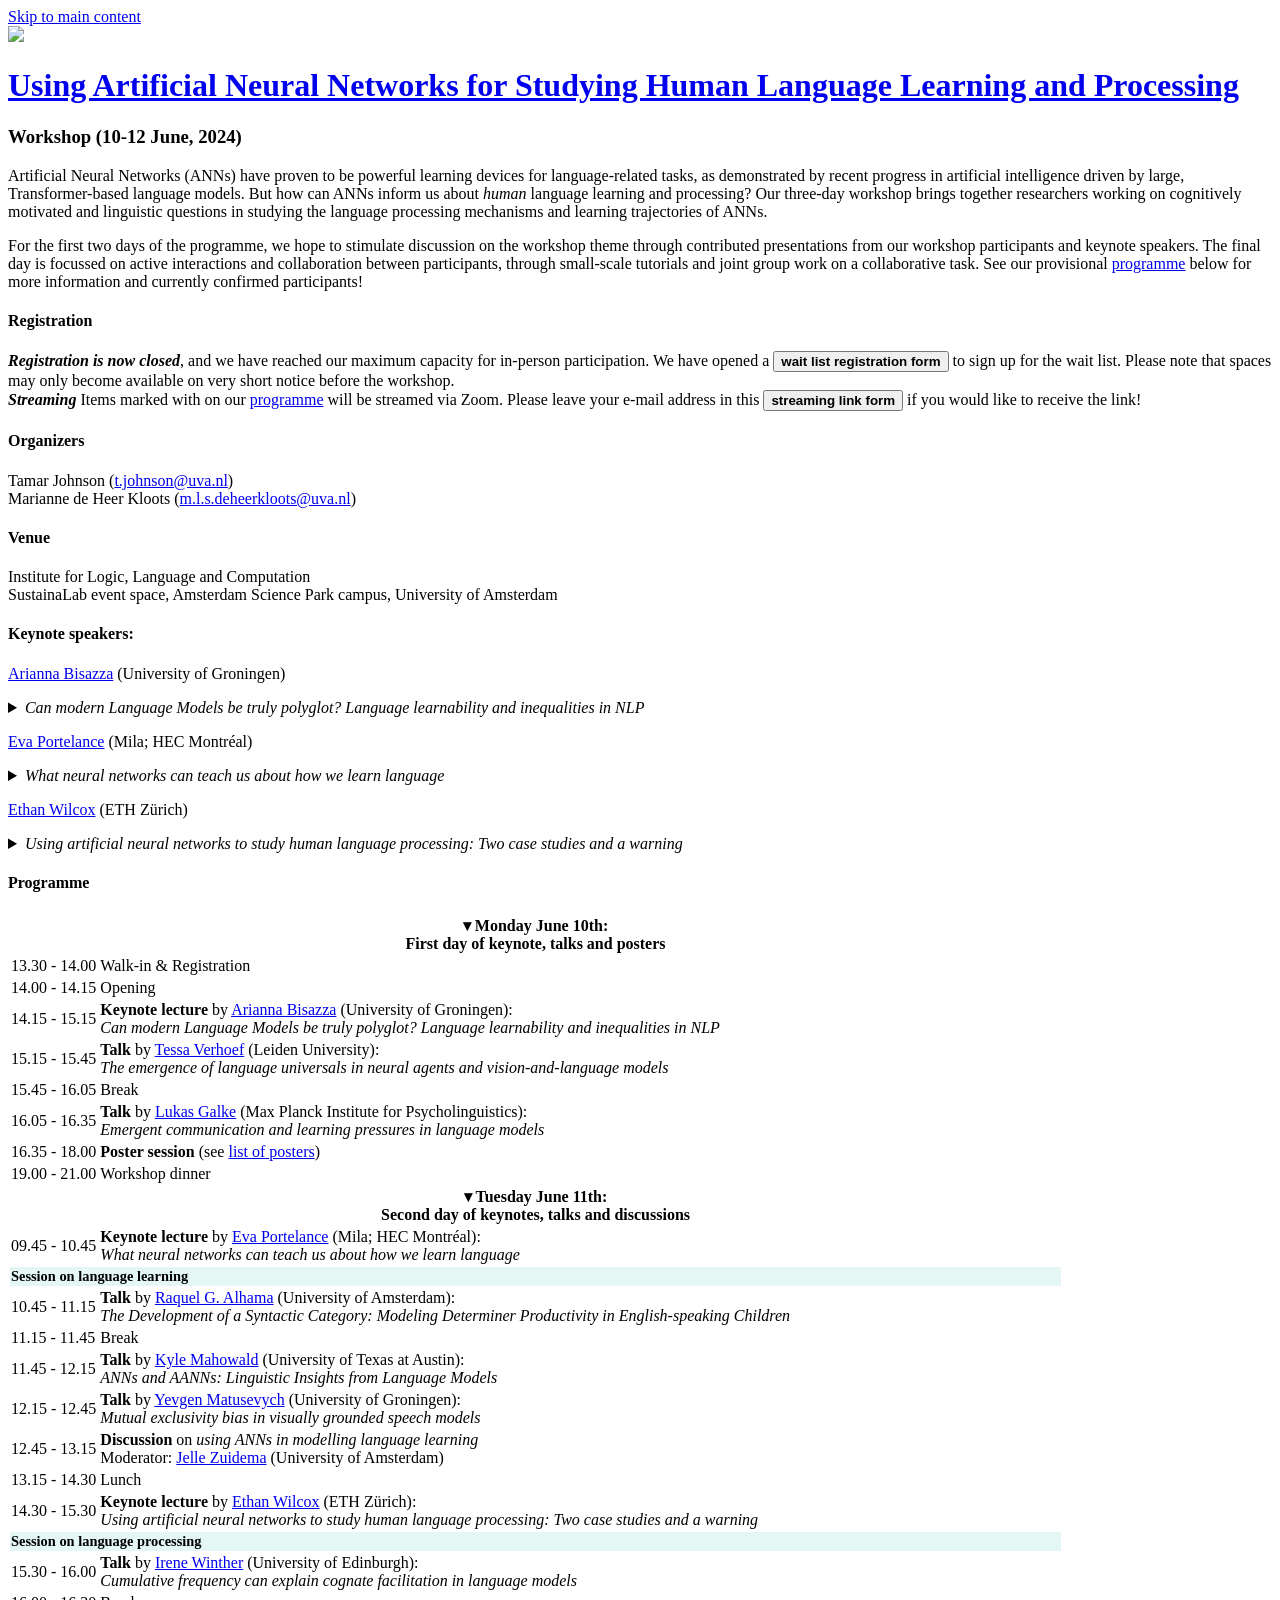
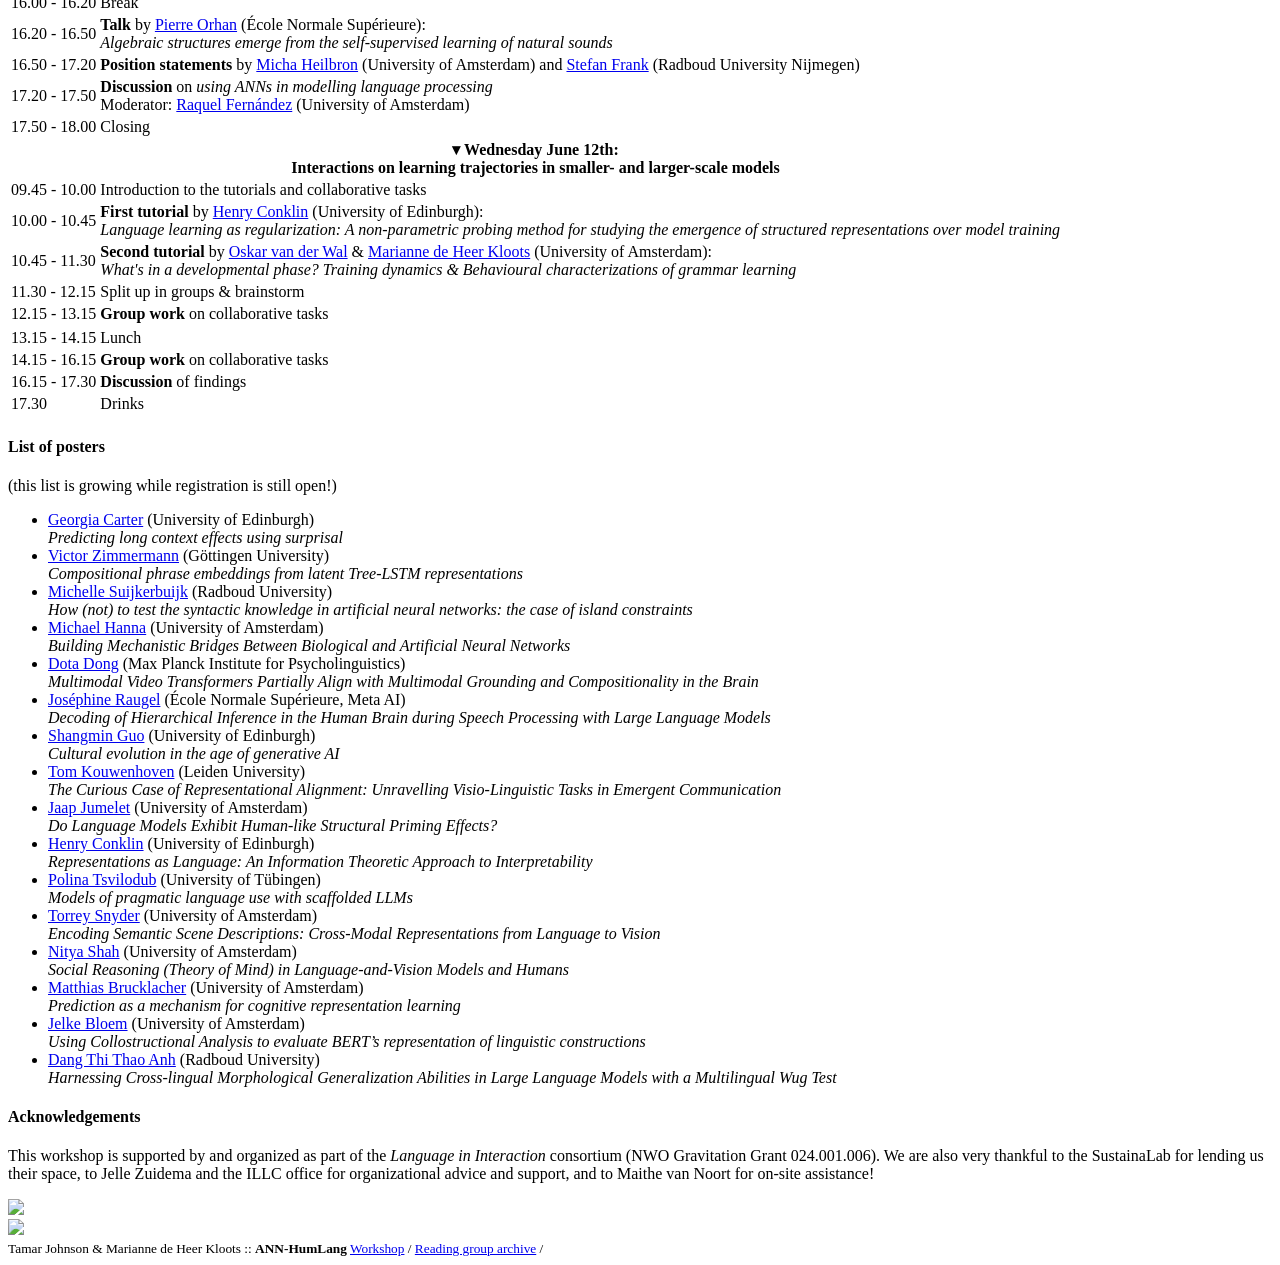
==== commit 7213a09d: "add Maithe" ====
--- a/ANN-HumLang/public/index.html
+++ b/ANN-HumLang/public/index.html
@@ -108,7 +108,6 @@
     Neural network language models are pure prediction engines, they have no communicative intent, and they do not learn language through social interactions. Despite this, I argue that they can be used to study human language processing, in particular, to empirically evaluate theories that are based on probability distributions over words. In the first half of this talk, I discuss two case studies in this vein, focusing on psycholinguistic theories of incremental processing, as well as regressions, or backward saccades between words. In the second half of the talk, I take a step back and discuss the impact of scaling for the usefulness of ANNs in psycholinguistics research. Scaling is the trend toward producing ever-larger models, both in terms of parameter counts and in terms of the amount of data they are trained on. While largely beneficial to performance on downstream benchmarking tasks, scaling has several downsides for computational psycholinguistics. I will discuss the scientific and practical challenges presented by scaling for neural network modeling, as well as the benefits that would result from human-scale language modeling research.
 </details></p>
 <h4 id="programme">Programme</h4>
-<p>We have some pending timeslot shifts for our Tuesday and Wednesday schedule; please keep checking this webpage for the most up-to-date schedule!</p>
 
 
 <script src="https://kit.fontawesome.com/2502d9ad4b.js" crossorigin="anonymous"></script>
@@ -377,7 +376,7 @@
 <em>Harnessing Cross-lingual Morphological Generalization Abilities in Large Language Models with a Multilingual Wug Test</em></li>
 </ul>
 <h4 id="acknowledgements">Acknowledgements</h4>
-<p>This workshop is supported by and organized as part of the <em>Language in Interaction</em> consortium (NWO Gravitation Grant 024.001.006). We are also very thankful to the SustainaLab for lending us their space, and to Jelle Zuidema and the ILLC office for organizational advice and support!</p>
+<p>This workshop is supported by and organized as part of the <em>Language in Interaction</em> consortium (NWO Gravitation Grant 024.001.006). We are also very thankful to the SustainaLab for lending us their space, to Jelle Zuidema and the ILLC office for organizational advice and support, and to Maithe van Noort for on-site assistance!</p>
 
 
 <div class="flex-container">
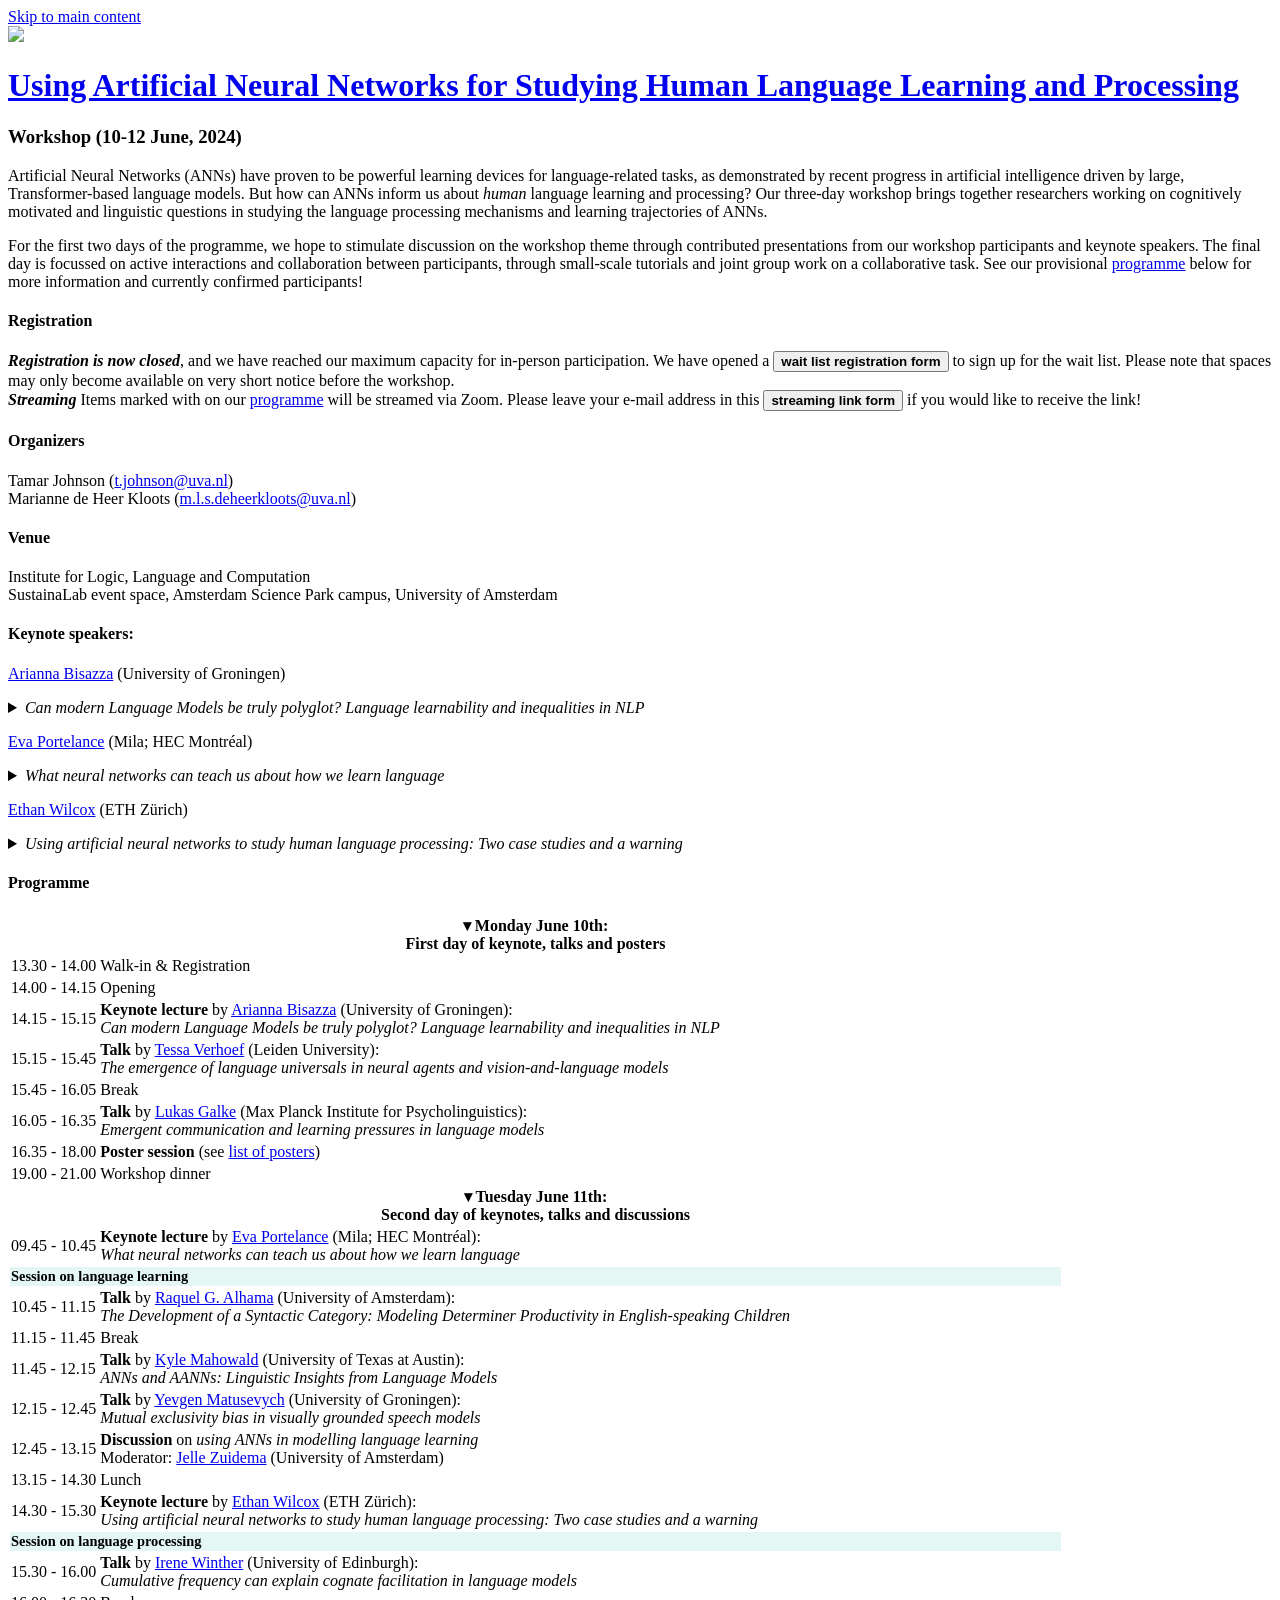
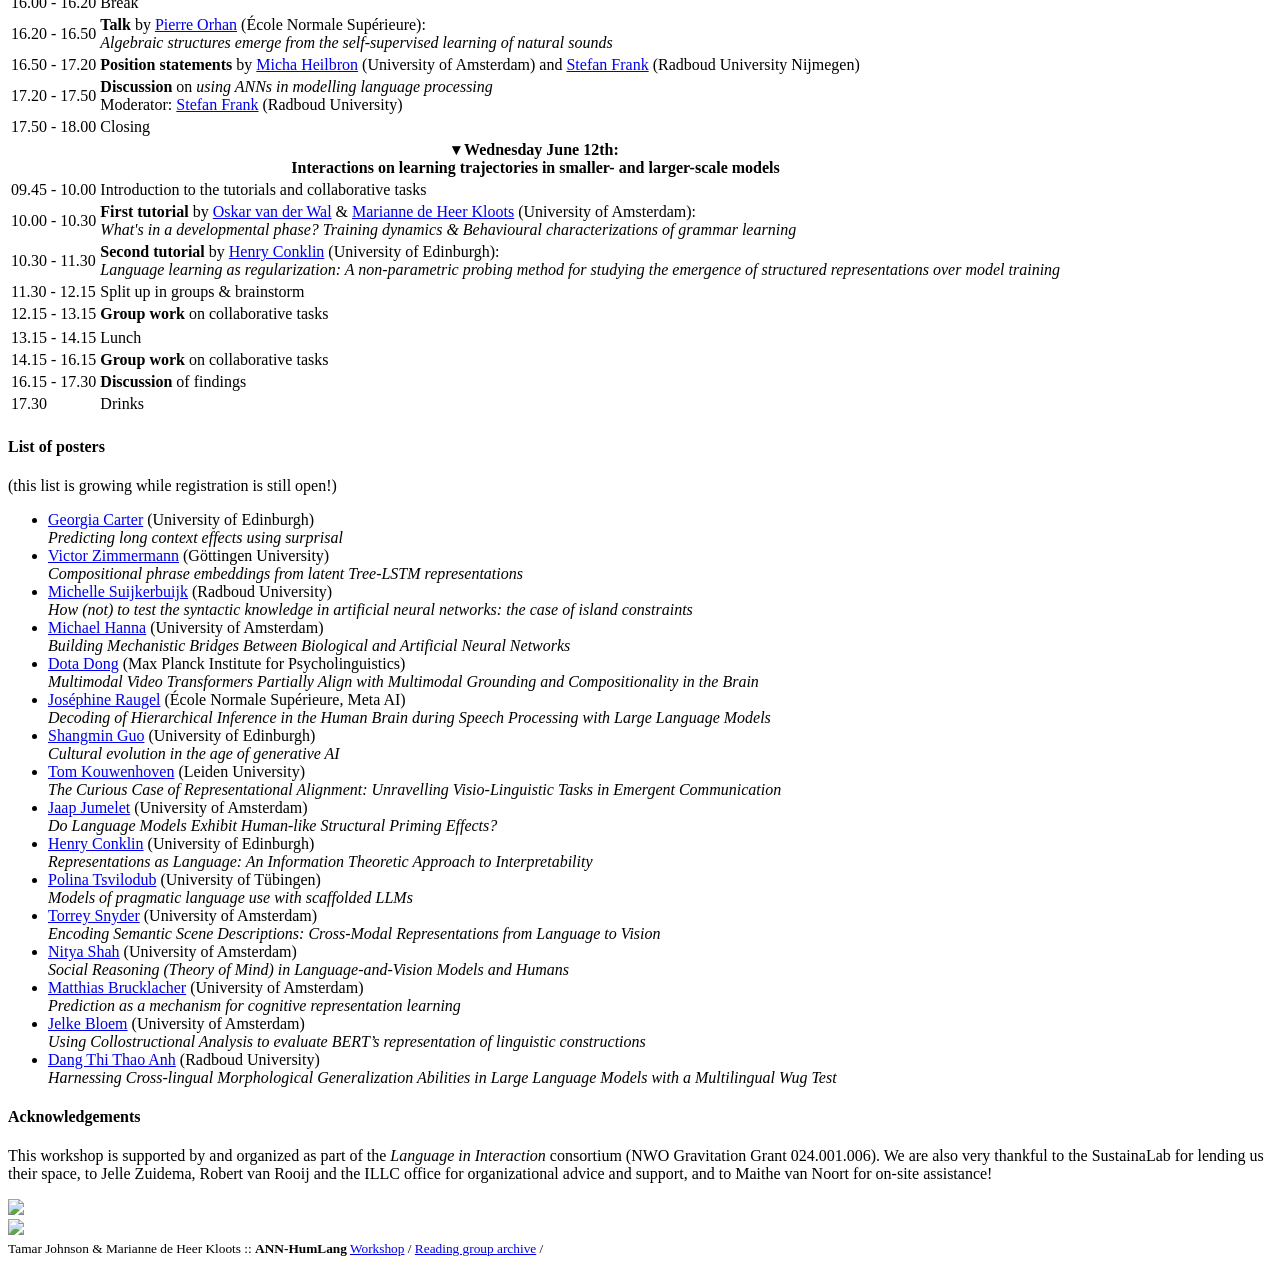
==== commit d810c3aa: "schedule updates" ====
--- a/ANN-HumLang/public/index.html
+++ b/ANN-HumLang/public/index.html
@@ -269,7 +269,7 @@
     <td>17.20 - 17.50 <br><i class="fa-solid fa-video fa-sm"></i></td>
     <td>
     <b>Discussion</b> on <i>using ANNs in modelling language processing</i><br>
-    Moderator: <a href="https://staff.fnwi.uva.nl/r.fernandezrovira/">Raquel Fernández</a> (University of Amsterdam)
+    Moderator: <a href="http://www.stefanfrank.info/">Stefan Frank</a> (Radboud University)
     </td>
   </tr>
   <tr>
@@ -288,15 +288,15 @@
     </td>
   </tr>
 <tr>
-    <td>10.00 - 10.45</td>
-    <td>
-    <b>First tutorial</b> by <a href="https://hconklin.com/">Henry Conklin</a> (University of Edinburgh): <br><i>Language learning as regularization: A non-parametric probing method for studying the emergence of structured representations over model training</i>
-    </td>
-  </tr>
-<tr>
-    <td>10.45 - 11.30</td>
-    <td>
-    <b>Second tutorial</b> by <a href="https://odvanderwal.nl/">Oskar van der Wal</a> & <a href="https://mdhk.net/">Marianne de Heer Kloots</a> (University of Amsterdam): <br><i>What's in a developmental phase? Training dynamics & Behavioural characterizations of grammar learning</i>
+    <td>10.00 - 10.30</td>
+    <td>
+    <b>First tutorial</b> by <a href="https://odvanderwal.nl/">Oskar van der Wal</a> & <a href="https://mdhk.net/">Marianne de Heer Kloots</a> (University of Amsterdam): <br><i>What's in a developmental phase? Training dynamics & Behavioural characterizations of grammar learning</i>
+    </td>
+  </tr>
+<tr>
+    <td>10.30 - 11.30</td>
+    <td>
+    <b>Second tutorial</b> by <a href="https://hconklin.com/">Henry Conklin</a> (University of Edinburgh): <br><i>Language learning as regularization: A non-parametric probing method for studying the emergence of structured representations over model training</i>
     </td>
   </tr>
 <tr>
@@ -376,7 +376,7 @@
 <em>Harnessing Cross-lingual Morphological Generalization Abilities in Large Language Models with a Multilingual Wug Test</em></li>
 </ul>
 <h4 id="acknowledgements">Acknowledgements</h4>
-<p>This workshop is supported by and organized as part of the <em>Language in Interaction</em> consortium (NWO Gravitation Grant 024.001.006). We are also very thankful to the SustainaLab for lending us their space, to Jelle Zuidema and the ILLC office for organizational advice and support, and to Maithe van Noort for on-site assistance!</p>
+<p>This workshop is supported by and organized as part of the <em>Language in Interaction</em> consortium (NWO Gravitation Grant 024.001.006). We are also very thankful to the SustainaLab for lending us their space, to Jelle Zuidema, Robert van Rooij and the ILLC office for organizational advice and support, and to Maithe van Noort for on-site assistance!</p>
 
 
 <div class="flex-container">
